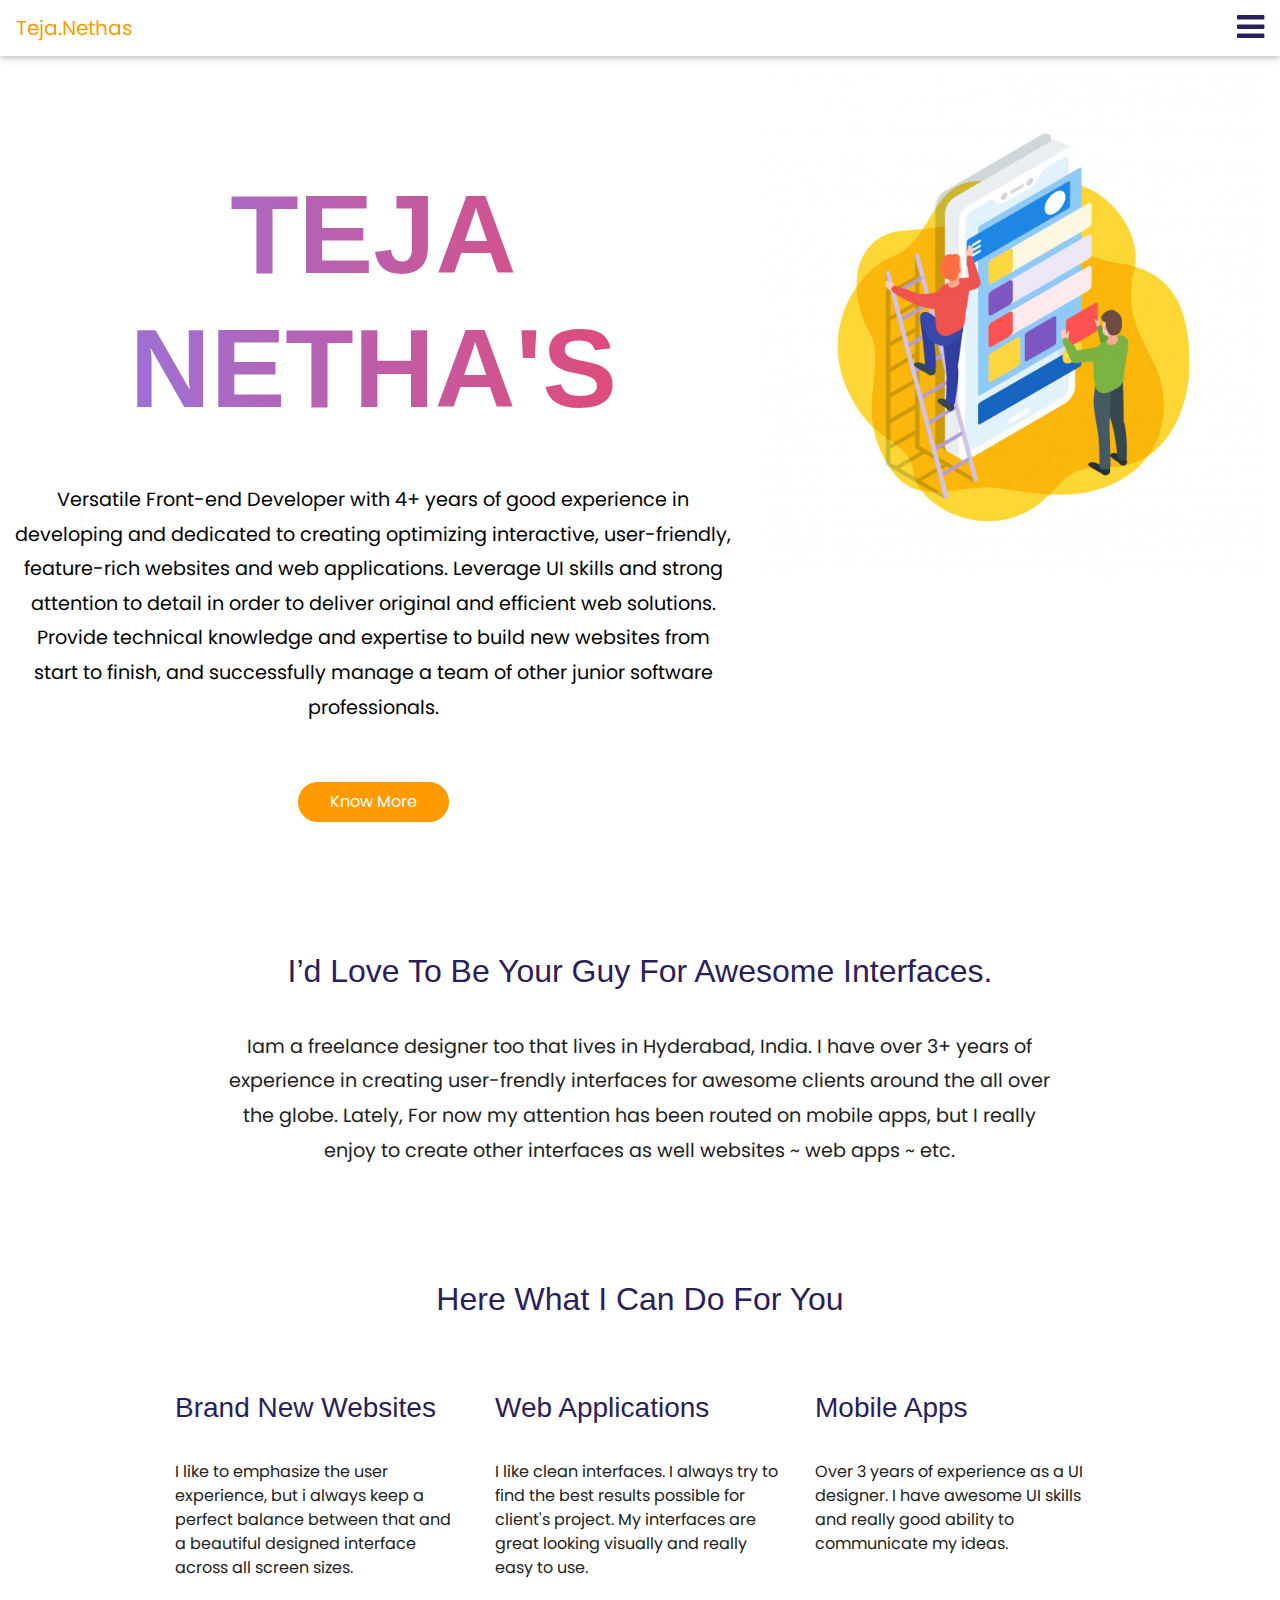
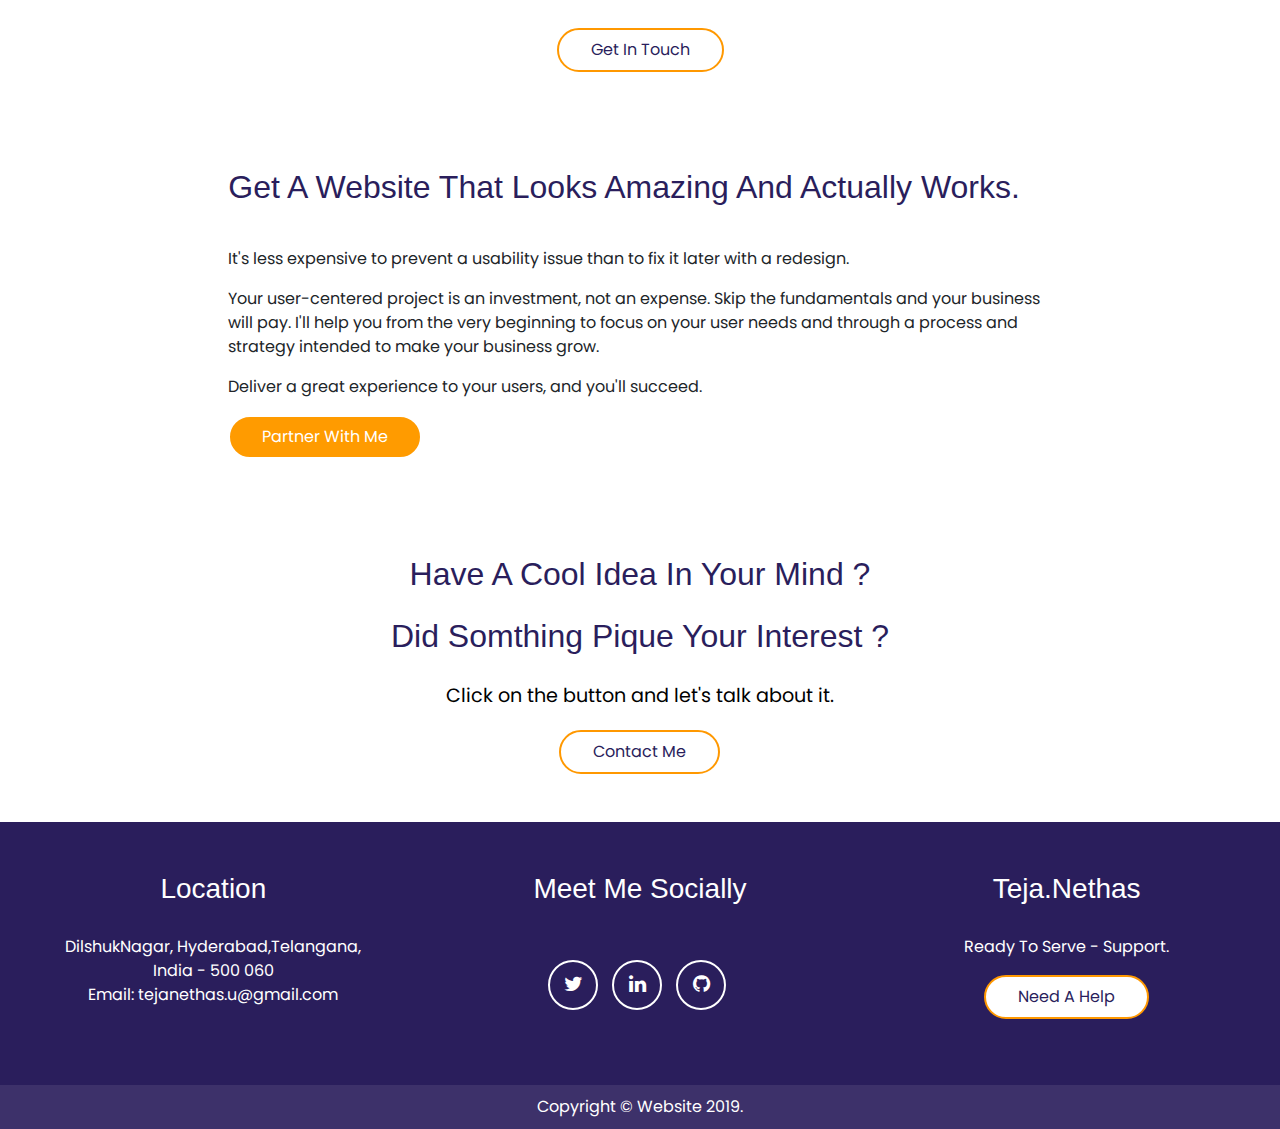
==== index.html @ 2577085a "index page professional summary" ====
<!DOCTYPE html>
<html lang="en">
   <head>
      <title>Teja.Nethas</title>
      <meta charset="utf-8">
      <meta name="viewport" content="width=device-width, initial-scale=1, user-scalable=no">
      <link rel="shortcut icon" href="images/tejaNethas-favicon.png" type="image/x-icon">
      <link rel="stylesheet" href="css/new_mainstyle.css">
      <link rel="stylesheet" href="css/responsive-css.css">
      <link rel="stylesheet" href="css/bootstrap.min.css">
      <link rel="stylesheet" href="css/fontawesome.min.css">
      <script src="js/jquery.min.js"></script>
      <script src="js/custom-script.js"></script>
      <script src="js/popper.min.js"></script>
      <script src="js/tether.min.js"></script>
      <script src="js/bootstrap.min.js"></script>
  
      <!-- Global site tag (gtag.js) - Google Analytics -->
      <script async src="https://www.googletagmanager.com/gtag/js?id=UA-133496301-1"></script>
      <script>
  	window.dataLayer = window.dataLayer || [];
 	function gtag(){dataLayer.push(arguments);}
	gtag('js', new Date());
	gtag('config', 'UA-133496301-1');
      </script> 
   </head>
   <body>
      <header>
         <nav class="navbar navbar-bg  nethas-nav-links fixed-top">
            <a class="navbar-brand xs-nav-brand" href="index.html"><span>Teja.Nethas</span></a>
            <div class="text-right">
               <a href="javascript:void(0)" class="side-nav-open"><i class="fa fa-bars banner-icon-color"></i></a>
            </div>

         <div id="mySidenav" class="teja-nethas-sidenav open-nav nethas-nav-links">
            <a href="javascript:void(0)" class="closebtn side-nav-close">&times;</a>
            <!-- <div class="about-me-avthar-side-nav">
               <img src="images/teja_avathar.jpg" class="rounded-circle" alt="Teja-Nethas" title="Teja-Nethas">
            </div> -->
            <ul class="navbar-nav">
               <li class="nav-item">
                  <a class="nav-link" href="index.html">Home</a>
               </li>
               <li class="nav-item">
                  <a class="nav-link" href="portfolio-me.html">Portfolio</a>
               </li>
               <li class="nav-item">
                  <a class="nav-link" href="about-me.html">About Me</a>
               </li>
               <li class="nav-item">
                  <a class="nav-link" href="resume.html" target="_blank">Resume</a>
               </li>
               <li class="nav-item">
                  <a class="nav-link" href="#">Blog</a>
               </li>
               <li class="nav-item">
                  <a class="nav-link" href="contact-me.html">Contact Me</a>
               </li>
            </ul>
         </div>
         </nav>
      </header>
         <section class="about-me-sec skew-bg">
         <div class="container-fluid">
            <div class="row">
               <div class="col-lg-7 col-md-12">
                  <div class="home-hding-sec text-center">
                     <h1>TEJA NETHA'S</h1>
                     <div class="about-me-dec home-author-dec">
                        <p>Versatile Front-end Developer with 4+ years of good experience in developing and dedicated to creating optimizing interactive, user-friendly, feature-rich websites and web applications. Leverage UI skills and strong attention to detail in order to deliver original and efficient web solutions. Provide technical knowledge and expertise to build new websites from start to finish, and successfully manage a team of other junior software professionals.</p>
                        <div class="btn-for-known"><a class="btn" href="about-me.html">Know More</a></div>
                     </div>
                  </div>
               </div>

               <div class="col-lg-5 col-md-12">
                  <div class="home-title-img text-center">
                        <div><img src="images/home-1.jpg" class="img-fluid" alt="home-1" title="home-1" /> </div>
                  </div>
               </div>

            </div>

         

         </div>
      </section>

      <section class="about-me-sec work-expr-sec">
         <div class="container-fluid">
            <div class="row justify-content-center">
               <div class="col-lg-8 col-md-12">
                  <div class="text-center">
                     <h2>I’d love to be your guy for awesome interfaces.</h2>
                     <div class="about-me-dec">
                        <p>Iam a freelance designer too that lives in Hyderabad, India. I have over 3+ years of experience in creating user-frendly interfaces for awesome clients around the all over the globe. Lately, For now my attention has been routed on mobile apps, but I really enjoy to create other interfaces as well websites ~ web apps ~ etc.</p>
                     </div>
                  </div>
               </div>
            </div>
         </div>
      </section>
      <section class="about-me-sec what-to-work-sec">
         <div class="container-fluid">
            <div class="row">
               <div class="col">
                  <div class="what-can-i-do text-center">
                     <h2>Here What I can do for you</h2>
                  </div>
               </div>
            </div>
            <div class="row justify-content-center">
               <div class="col-lg-3 col-md-4">
                  <div class="about-me-hding what-to-work-hding text-left">
                     <h3>Brand New Websites</h3>
                     <div class="what-to-work-dec">
                        <p>I like to emphasize the user experience, but i always keep a perfect balance between that and a beautiful designed interface across all screen sizes.</p>
                     </div>
                  </div>
               </div>
               <div class="col-lg-3 col-md-4">
                  <div class="about-me-hding what-to-work-hding text-left">
                     <h3>Web Applications</h3>
                     <div class="what-to-work-dec">
                        <p>I like clean interfaces. I always try to find the best results possible for client's project. My interfaces are great looking visually and really easy to use.</p>
                     </div>
                  </div>
               </div>
               <div class="col-lg-3 col-md-4">
                     <div class="about-me-hding what-to-work-hding text-left">
                        <h3>Mobile Apps</h3>
                        <div class="what-to-work-dec">
                           <p>Over 3 years of experience as a UI designer. I have awesome UI skills and really good ability to communicate my ideas.</p>
                        </div>
                     </div>
                  </div>
            </div>
            <div class="row">
               <div class="col">
                  <div class="btn-for-get-in-touch text-center"><a class="btn ripple-effect" href="portfolio-me.html">Get In Touch</a></div>
               </div>
            </div>
         </div>
      </section>
      <section class="about-me-sec teja-nethas-web-req">
         <div class="container-fluid">
            <div class="row justify-content-center">
               <div class="col-lg-8 col-md-12">
                     <div class="what-can-i-do">
                        <h2>Get a website that looks amazing and actually works.</h2>
                        <p>It's less expensive to prevent a usability issue than to fix it later with a redesign.</p>
                        <p>Your user-centered project is an investment, not an expense. Skip the fundamentals and your business will pay. I'll help you from the very beginning to focus on your user needs and through a process and strategy intended to make your business grow.</p>
                        <p>Deliver a great experience to your users, and you'll succeed.</p>
                        <div class="btn-for-known"><a class="btn ripple-effect" href="contact-me.html">Partner With Me</a></div>
                     </div>
               </div>
            </div>
         </div>
      </section>
      <section class="about-me-sec have-an-idea-sec">
         <div class="container-fluid">
            <div class="row justify-content-center">
               <div class="col-lg-8 col-md-12">
                  <div class="have-an-idea">
                     <div class="about-me-dec text-center">
                        <h2>Have a cool idea in your mind ?</h2>
                        <h2>Did Somthing pique your Interest ?</h2>
                        <p>Click on the button and let's talk about it.</p>
                        <div class="btn-for-get-in-touch text-center"><a class="btn ripple-effect" href="contact-me.html">Contact Me</a></div>
                     </div>
                  </div>
               </div>
            </div>
         </div>
      </section>
      <section class="about-me-sec d-none">
         <div class="container-fluid">
            <div class="row justify-content-center">
               <div class="col-lg-12 col-md-12">
                  <div class="about-me-hding what-to-work-hding text-center">
                     <h3>My interaction with this brands</h3>
                     <div class="what-to-work-dec">
                        <div class="interaction-brands">
                           <ul class="interaction-brands-ul">
                             <li></li>
                             <li></li>
                             <li></li>
                           </ul>
                        </div>
                     </div>
                  </div>
               </div>
            </div>
            <div class="row">
               <div class="col">
                  <div class="btn-for-get-in-touch text-center"><a class="btn ripple-effect" href="#">Get In Touch</a></div>
               </div>
            </div>
         </div>
      </section>
      <section>
         <footer class="text-center">
            <div class="footer_above">
               <div class="container-fluid">
                  <div class="row">
                     <div class="footer-col col-md-4">
                        <h3>Location</h3>
                        <p>DilshukNagar, Hyderabad,Telangana,</p>
                        <p> India - 500 060</p>
                        <p>Email: tejanethas.u@gmail.com</p>
                     </div>
                     <div class="footer-col col-md-4">
                        <h3>Meet Me Socially</h3>
                        <ul class="list-inline">
                           <li>
                              <a href="https://twitter.com/TejaNethas" target="_blank" class="btn-social btn-outline"><i class="fa fa-fw fa-twitter"></i></a>
                           </li>
                           <li>
                              <a href="http://www.linkedin.com/in/tejanethas" target="_blank" class="btn-social btn-outline"><i class="fa fa-fw fa-linkedin"></i></a>
                           </li>
                           <li>
                              <a href="https://github.com/TejaNethas" target="_blank" class="btn-social btn-outline"><i class="fa fa-fw fa-github"></i></a>
                           </li>
                        </ul>
                     </div>
                     <div class="footer-col col-md-4 target-a">
                        <h3>Teja.Nethas</h3>
                        <p>Ready To Serve - Support.</p>
                        <div class="btn-for-get-in-touch text-center"><a class="btn"  href="mailto:tejanethas.u@gmail.com">Need A Help</a></div>
                     </div>
                  </div>
               </div>
            </div>
            <div class="footer_below">
               <div class="container">
                  <div class="row">
                     <div class="col-lg-12">
                        <p> Copyright © Website 2019.</p>
                     </div>
                  </div>
               </div>
            </div>
         </footer>
      </section>
   </body>
</html>
---- css/new_mainstyle.css ----
* {
  padding: 0;
  margin: 0;
}

body {
  padding: 0;
  margin: 0;
}

@font-face {
  font-family: "Voces-Regular";
  src: url(../fonts/Voces-Regular.ttf) format("truetype");
}

@font-face {
  font-family: Poppins-Regular;
  src: url("../fonts/Poppins-Regular.otf") format("opentype");
}

p,
ul,
a,
span,
b,
strong,
hgroup,
h1,
h2,
h3,
h4,
h5,
h6 {
  font-family: "Poppins-Regular";
  padding: 0;
  margin: 0;
}

body::-webkit-scrollbar-track {
  border-radius: 10px;
  margin: 0px 0;
  background-color: transparent;
}

body::-webkit-scrollbar {
  width: 0px;
  background-color: transparent;
}

body::-webkit-scrollbar-thumb {
  border-radius: 10px;
  background-color: transparent;
}

button:focus {
  outline: 0px dotted !important;
  outline: 0px auto -webkit-focus-ring-color !important;
}

.btn.focus,
.btn:focus {
  outline: 0;
  box-shadow: 0 0 0 0rem transparent !important;
}

.navbar-bg {
  background: #fffffffc;
  box-shadow: 0 2px 5px 0 rgba(0,0,0,0.16), 0 2px 10px 0 rgba(0,0,0,0.12);
}
.nethas-nav-links .navbar-nav .nav-item{
      padding: 1em 0;
}
.nethas-nav-links .navbar-nav .nav-link {
  color: #2a1e5c !important;
  font-size: 15px;
  text-align: center;
  font-weight: bold;
  padding: 0.5em 1.5em !important;
  margin: 0 1em;
  border: 2px solid transparent;
  transition: all .5s ease-in-out;
}
.navbar-brand span{
    color: #ff9b00;
}
.nav-toggler-icon i {
  color: #2a1e5c !important;
}
.nethas-nav-links .nav-link:focus,
.nethas-nav-links .nav-link:hover {
  color: #ff9b00 !important;
}
.nethas-nav-links .nav-link.active {
  color: #ff9b00 !important;
  border: 2px solid #ff9b00;
  border-radius: 100px;
  background: #ffffff;
}
.nav-bar-links{
  background: #5cdb95;
  padding: 2em 2em;
}
.teja-nethas-sidenav {
  height: 100%;
  width: 0;
  position: fixed;
  z-index: 1;
  top: 0;
  right: 0;
  background-color: #fff;
  overflow-x: hidden;
  transition: 0.5s;
}

.teja-nethas-sidenav a {
  padding: 8px 8px 8px 32px;
  text-decoration: none;
  font-size: 25px;
  color: #2a1e5c;
  display: block;
  transition: 0.3s;
}

.teja-nethas-sidenav a:hover {
  color: #ff9b00;
  text-decoration: none;
}

.teja-nethas-sidenav .closebtn {
  position: absolute;
  top: 0;
  right: 25px;
  font-size: 36px;
  margin-left: 50px;
}

.width-250px{
  width: 280px;
  padding: 60px 1em 1em 1em;
}
.side-nav-open{
color: #2a1e5c !important;
}
.side-nav-open i{
  font-size: 2em;
}
.about-me-avthar-side-nav{
 width: 230px;
 background: #fff;
 margin: 0 auto;  
}
.about-me-avthar-side-nav img{
 margin: 0 auto;
 width: 100%; 
}
.divider-bg{
      background-color: #e3e3f4 !important;
}

.home-title-img img{
  transform: translate(0%,-5%);
}

.home-hding-sec {
  padding: 4em 0 2em 0;
}

/*Teja Nethas about section start*/

.about-me-sec {
  padding: 3em 0 3em 0;
}


.about-me-hding {
  padding: 2em 0;
}

.home-hding-sec h1 {
  color: #2A1E5C;
  font-size: 7em;
  font-weight: bold;
  padding-bottom: 0em;
  background-image: linear-gradient(90deg,#8f79ea,#ee4266);
  -webkit-background-clip: text;
  background-clip: text;
  -webkit-text-fill-color: transparent;
}

.about-me-avthar {
  width: 300px;
  background: #fff;
  margin: 0 auto;
  border-radius: 100%;
  height: 300px;
}

.about-me-avthar img {
  margin: 0 auto;
  width: 100%;
}

.about-me-dec p {
  color: #000000;
  font-size: 1.2em;
  line-height: 1.8;
}

.home-author-dec p{
  padding: 2em 0;
}

.about-me-dec p span a {
  color: #ff9b00;
  text-decoration: underline;
  font-weight: bold;
  font-size: 1.2em;
}

.btn-for-known .btn {
  border: 2px solid #ffffff;
  color: #ffffff;
  border-radius: 100px;
  background: #ff9b00;
  padding: 0.5em 2em;
  transition: all .3s ease-in-out;
}

.btn-for-known .btn:hover {
  border: 2px solid #fff;
  color: #fff;
  background: #2a1e5c;
}

.btn-for-get-in-touch .btn {
  border: 2px solid #FF9800;
  color: #2a1e5c;
  border-radius: 100px;
  background: #ffffff;
  padding: 0.5em 2em;
  transition: all .3s ease-in-out;
}

.btn-for-get-in-touch .btn:hover {
  border: 2px solid #2a1e5c;
  color: #ffffff;
  background: #ff9b00;
}

.about-me-sec h2 {
  color: #fff;
  text-transform: capitalize;
}

.work-expr-sec {
  background: #fff !important;
}

.work-expr-sec.about-me-sec h2 {
  color: #2a1e5c;
  text-transform: capitalize;
  padding-bottom: 1em;
}

.work-expr-sec .about-me-dec p {
  color: #212121;
}

.what-to-work-sec {
  /*background: linear-gradient(-90deg, #8ee4af, #5cdb95) !important;*/
  background: linear-gradient(-90deg, #ffffff, #ffffff) !important;
}

.what-to-work-hding h3 {
  color: #2a1e5c;
  padding: 0 0 1em 0;
}

.what-to-work-dec p {
  color: #212121;
}

.what-can-i-do h1, .what-can-i-do h2 {
  color: #2a1e5c;
  padding: 0 0 1em 0;
}

.have-an-idea-sec {
  height: 100%;
  width: 100%;
  display: block;
  background-image: linear-gradient(to bottom right, #ffffff, #ffffff);
  background-color: #fff;
}

.have-an-idea h2 {
  color: #2a1e5c;
  padding-bottom: 0.5em;
}

.teja-nethas-footer {
  background: #2a1e5c;
}

.teja-nethas-footer-pd {
  padding: 2em 0;
}

footer .footer_above {
  padding-top: 50px;
  background-color: #2a1e5c;
}

footer .footer-col {
  margin-bottom: 50px;
}

footer h3 {
  margin-bottom: 30px;
  color: #ffffff;
}

footer p {
  color: #ffffff;
  margin: 0;
}

.list-inline {
  padding-left: 0;
  margin-left: -5px;
  list-style: none;
}

.list-inline>li {
  display: inline-block;
  padding-right: 5px;
  padding-left: 5px;
}

.btn-outline {
  margin-top: 25px;
  border: solid 2px #fff;
  font-size: 20px;
  color: #fff;
  background: 0 0;
  transition: all .3s ease-in-out;
}

.btn-social {
  display: inline-block;
  width: 50px;
  height: 50px;
  border: 2px solid #fff;
  border-radius: 100%;
  text-align: center;
  font-size: 20px;
  line-height: 45px;
}

.btn-outline:hover {
  background: white;
  color: #2a1e5c;
}

footer .footer_below {
  padding: 10px 0;
  background-color: #2a1d5be8;
}

footer .target-a .btn-for-get-in-touch {
  padding: 1em 0;
}

.ripple-effect {
  position: relative;
  overflow: hidden;
  -webkit-transform: translate3d(0, 0, 0);
}

.ink {
  display: block;
  position: absolute;
  pointer-events: none;
  border-radius: 50%;
  -webkit-transform: scale(0);
  -moz-transform: scale(0);
  -ms-transform: scale(0);
  -o-transform: scale(0);
  transform: scale(0);
  background: #fff;
  opacity: 0.5;
}

.ink.animate {
  -webkit-animation: ripple .5s linear;
  -moz-animation: ripple .5s linear;
  -ms-animation: ripple .5s linear;
  -o-animation: ripple .5s linear;
  animation: ripple .5s linear;
}

@keyframes ripple {
  100% {
    opacity: 0;
    transform: scale(2.5);
  }
}

@-webkit-keyframes ripple {
  100% {
    opacity: 0;
    -webkit-transform: scale(2.5);
    transform: scale(2.5);
  }
}

@-moz-keyframes ripple {
  100% {
    opacity: 0;
    -moz-transform: scale(2.5);
    transform: scale(2.5);
  }
}

@-ms-keyframes ripple {
  100% {
    opacity: 0;
    -ms-transform: scale(2.5);
    transform: scale(2.5);
  }
}

@-o-keyframes ripple {
  100% {
    opacity: 0;
    -o-transform: scale(2.5);
    transform: scale(2.5);
  }
}

.interaction-brands .interaction-brands-ul {
  list-style-type: none;
}

.interaction-brands .interaction-brands-ul li {
  display: inline;
}

.interaction-brands .interaction-brands-ul li img {}

.teja-nethas-contact-banner img {
  width: 100%;
}

.event-contact-details ul {
  list-style-type: none;
}

.event-info-block {
  padding: 0.5em 0.5em;
  border: 1px solid #ffffff;
  box-shadow: 0px 0px 4px #333;
  margin: 1em 0;
}

.event-contact-details ul h3 {
  margin: 0;
  padding: 0.2em;
  font-size: 20px;
}

.event-contact-details ul p {
  margin: 0;
  padding: 0.5em;
  font-size: 14px;
}

.seminor-login-form {
  padding: 2em 4em;
}

.seminor-login-form .form-group {
  position: relative;
  margin-bottom: 1.5em !important;
}

.styled-input label {
  color: #5cdb95;
  position: absolute;
  top: 10px;
  left: 0;
  -webkit-transition: all 0.25s ease;
  transition: all 0.25s ease;
  pointer-events: none;
}

.styled-input input:focus~label,
.styled-input input:valid~label {
  font-size: 0.75em;
  color: #2a1e5c;
  top: -10px;
  -webkit-transition: all 0.225s ease;
  transition: all 0.225s ease;
}

.ges-location-from .form-group label {
  color: #63666A;
  margin: 0;
}

.seminor-login-form .form-control:focus,
.seminor-login-form .form-control:active {
  outline: none !important;
  outline-width: 0;
  box-shadow: 0 0 0 0.2rem transparent;
  color: #5cdb95;
  background-color: transparent;
  border-color: #2a1e5c;
}

.seminor-login-form .form-control {
  border: 0px solid #2a1e5c;
  border-bottom: 1px solid #2a1e5c;
  border-radius: 0 !important;
  color: #2a1e5c;
  background-color: transparent;
}

.btn-check-log .btn-check-login {
  font-size: 16px;
  padding: 10px 0;
  border-radius: 100px;
}

.btn-check-login {
  color: #2a1e5c;
  font-weight: bold;
  background-color: transparent;
  border: 2px solid #2a1e5c;
  transition: all ease-in-out .3s;
}

.btn-check-login {
  display: inline-block;
  padding: 12px 0;
  margin-bottom: 0;
  line-height: 1.42857143;
  text-align: center;
  white-space: nowrap;
  vertical-align: middle;
  -ms-touch-action: manipulation;
  touch-action: manipulation;
  cursor: pointer;
  -webkit-user-select: none;
  -moz-user-select: none;
  -ms-user-select: none;
  user-select: none;
  background-image: none;
  border-radius: 0;
  width: 30%;
}

.btn-check-log .btn-check-login:hover {
  color: #fff;
  background-color: #2a1e5c;
  border: 2px solid #2a1e5c;
}

.teja-nethas-contact-page-sec .about-me-hding {
  padding: 1em 0 0 0;
}

.teja-nethas-contact-page-sec .about-me-dec p {
  color: #2a1e5c;
}
.teja-nethas-contact-page-sec .clear-pd {
  padding: 1em 0 1em 0;
}
.seminor-login-form textarea::-webkit-input-placeholder { /* Chrome/Opera/Safari */
  color: #2a1e5c;
  font-size: 1rem;
}
.seminor-login-form textarea::-moz-placeholder { /* Firefox 19+ */
  color: #2a1e5c;
  font-size: 1rem;
}
.seminor-login-form textarea:-ms-input-placeholder { /* IE 10+ */
  color: #2a1e5c;
  font-size: 1rem;
}
.seminor-login-form textarea:-moz-placeholder { /* Firefox 18- */
   color: #2a1e5c;
   font-size: 1rem;
}
.teja-nethas-contact-page-sec{
  background: #fff;
}

.example{
  background: linear-gradient(to right,#ff8a00,#da1b60);
  -webkit-background-clip: text;
  -webkit-text-fill-color: transparent;
  text-shadow: none;
}
.about-project{
  padding: 2em 0 2em 2em;
}
.about-project p strong{
  color: #2a1e5c;
}
.about-project ul {
    padding: 0 0 0 1em;
}
.about-project p, .about-project ul li{
  color: #5E6670;
}
/*.skew-bg{
  padding: 100px 0;
    transform: skew(0deg, -10deg) translateY(-130px);
} 

.skew-bg .about-me-hding{
      transform: skew(0deg, 10deg);
} */
---- css/responsive-css.css ----
/*mobile based css start from here*/

@media only screen and (max-width: 600px) {
    .xs-nav-brand {
        float: left;
        overflow: hidden;
        width: 70%;
    }
    .xs-nav-brand img {
        width: 70%;
    }
    .nethas-nav-links .navbar-nav .nav-link {
        color: #2a1e5c !important;
        font-size: 15px;
        font-weight: bold;
        margin: 0;
        padding: 0.5em 1.5em !important;
        transition: all .5s ease-in-out;
    }
    .about-me-sec {
        background-color: #f1f1f9 !important;
        padding: 2em 0 2em 0;
    }
    .about-me-sec .about-me-hding h1, .home-hding-sec h1 {
        font-size: 2em;
    }
    .about-me-dec p {
        font-size: 1em;
    }
    .about-me-sec .have-an-idea {
        padding: 0 !important;
    }
    .work-expr-sec {
        background: #ffffff !important;
    }
    .work-expr-sec.about-me-sec h2,
    .what-can-i-do h2, .what-can-i-do h1{
        font-size: 1.5em;
        padding-bottom: 0.5em;
    }
    .what-can-i-do h2, .what-can-i-do h1 {
        color: #2a1e5c;
    }
    .what-to-work-hding h3 {
        font-size: 1.3em;
    }
    .what-to-work-sec .about-me-hding {
        padding: 0em 0 1em 0;
    }
    .have-an-idea h2 {
        font-size: 1.5em;
    }
    .btn-social {
        display: inline-block;
        width: 40px;
        height: 40px;
        border: 2px solid #fff;
        border-radius: 100%;
        text-align: center;
        font-size: 15px;
        line-height: 35px;
    }
    .btn-outline {
        margin-top: 0;
    }
    .seminor-login-form {
        padding: 0.5em 0em;
    }
    .about-me-hding {
        padding: 0em 0 1em 0;
    }
    /*.skew-bg {
    transform: skew(0deg, -10deg) translateY(-28px);
    }*/
    .about-project {
     padding: 1em 0 1em 0em;
     font-size: 13px;
    }
    .divider-line{
        padding: 1em 0;
    }
    .divider-line-pd-last{
        padding: 1em 0;
    }
    .about-project p strong {
     color: #2a1e5c;
     font-size: 16px;
    }
}


@media only screen and (max-width: 1024px) {
    .nethas-nav-links .navbar-nav .nav-link {
        font-size: 13px;
        transition: all .5s ease-in-out;
    }
    .have-an-idea {
        padding: 0;
    }
    .about-me-hding {
        padding: 0;
    }
    .about-me-sec {
        padding: 2em 0 2em 0;
    }
    .btn-social {
        display: inline-block;
        width: 40px;
        height: 40px;
        border: 2px solid #fff;
        border-radius: 100%;
        text-align: center;
        font-size: 15px;
        line-height: 35px;
    }
    .btn-outline {
        margin-top: 0;
    }   
    .about-me-hding h1 {
        font-size: 5rem;
        font-weight: bold;
    }
    .about-me-dec p {
        font-size: 1em;
    }
    footer h3 {
        font-size: 1.5rem;
    }
    footer p {
        font-size: 12px;
    }
}
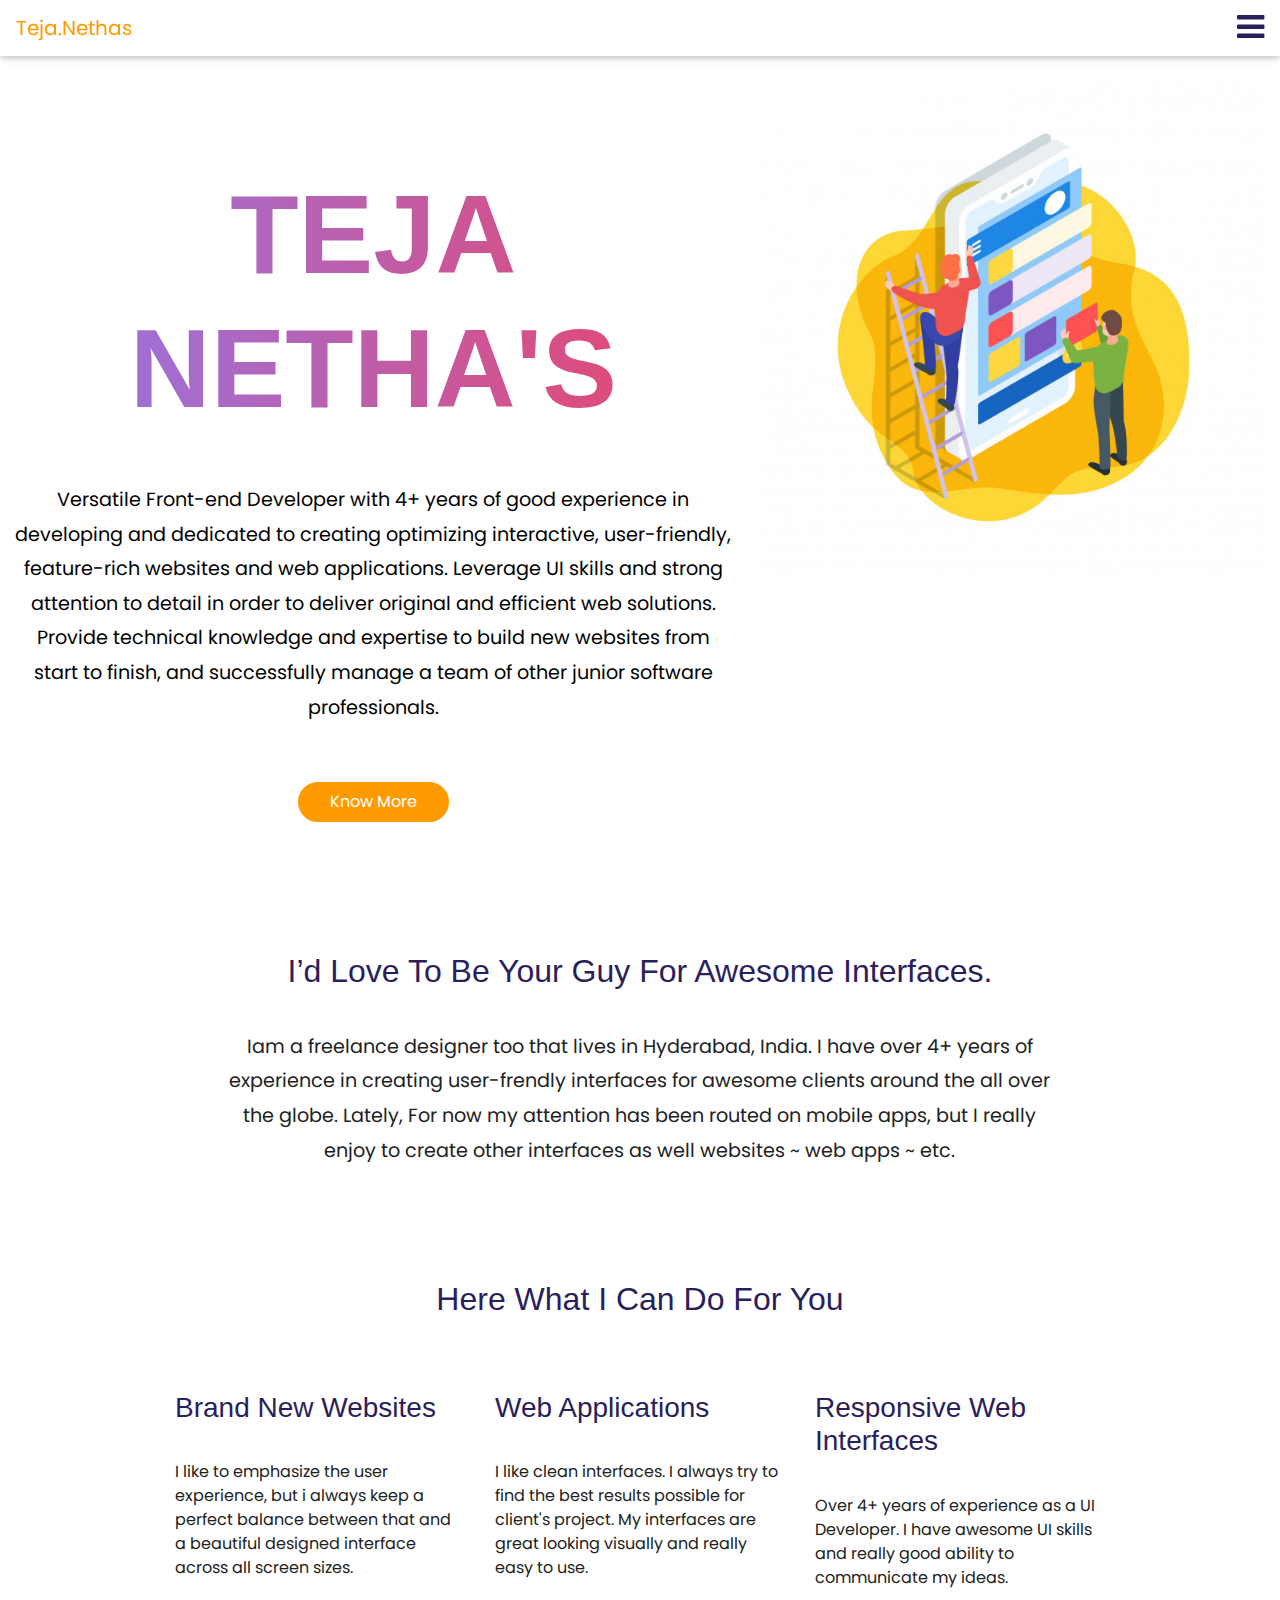
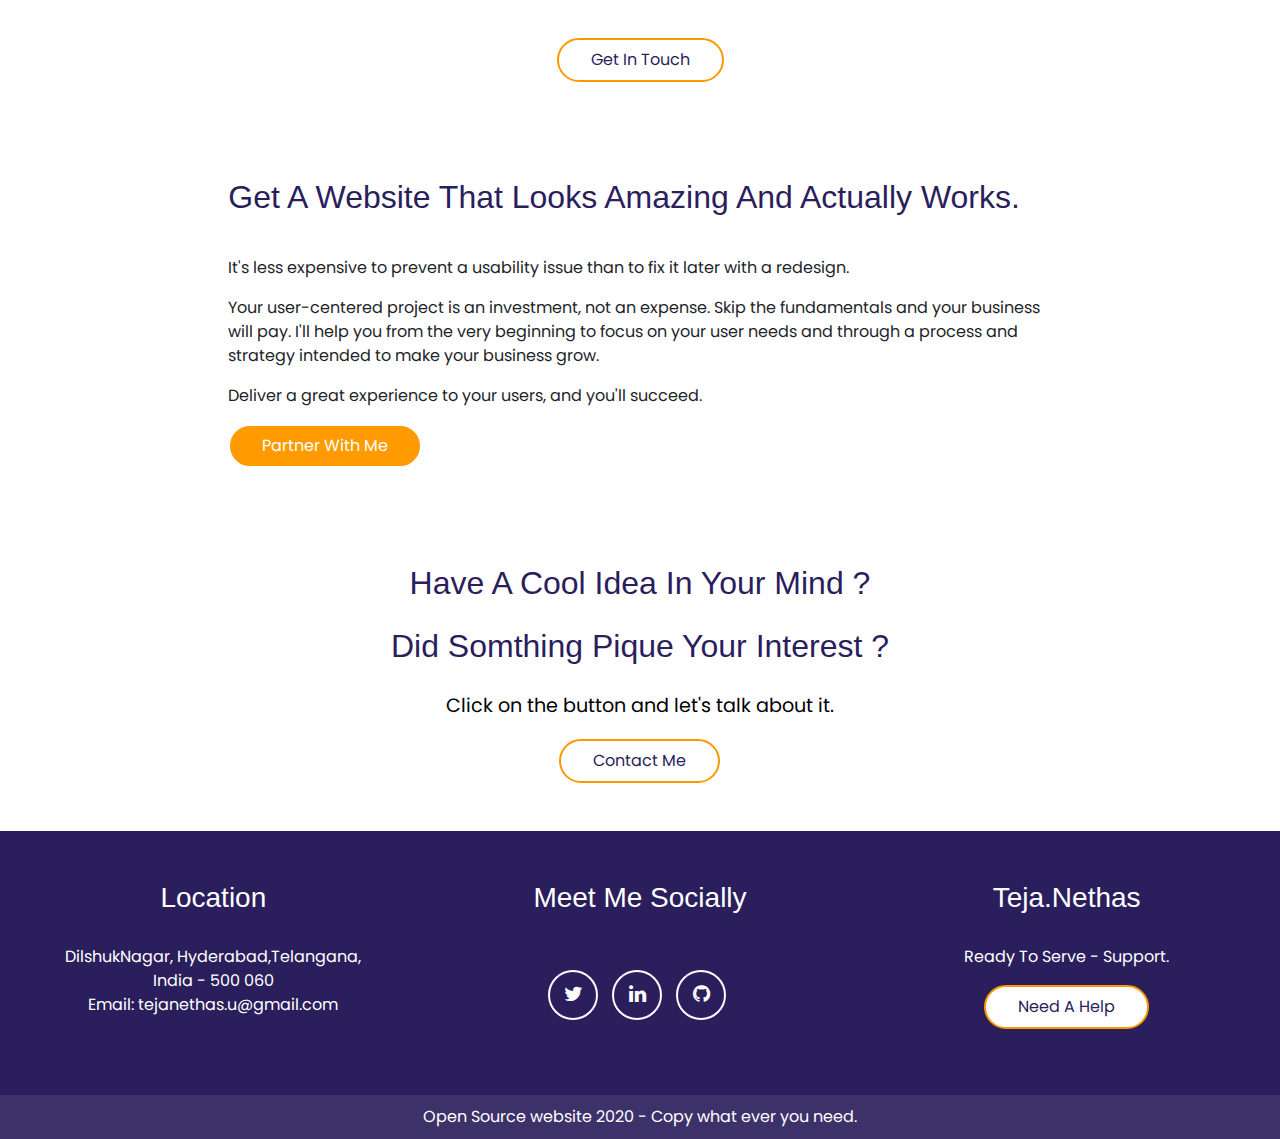
==== commit 91e65bbd: "footer updated" ====
--- a/index.html
+++ b/index.html
@@ -93,7 +93,7 @@
                   <div class="text-center">
                      <h2>I’d love to be your guy for awesome interfaces.</h2>
                      <div class="about-me-dec">
-                        <p>Iam a freelance designer too that lives in Hyderabad, India. I have over 3+ years of experience in creating user-frendly interfaces for awesome clients around the all over the globe. Lately, For now my attention has been routed on mobile apps, but I really enjoy to create other interfaces as well websites ~ web apps ~ etc.</p>
+                        <p>Iam a freelance designer too that lives in Hyderabad, India. I have over 4+ years of experience in creating user-frendly interfaces for awesome clients around the all over the globe. Lately, For now my attention has been routed on mobile apps, but I really enjoy to create other interfaces as well websites ~ web apps ~ etc.</p>
                      </div>
                   </div>
                </div>
@@ -128,9 +128,9 @@
                </div>
                <div class="col-lg-3 col-md-4">
                      <div class="about-me-hding what-to-work-hding text-left">
-                        <h3>Mobile Apps</h3>
+                        <h3>Responsive Web Interfaces</h3>
                         <div class="what-to-work-dec">
-                           <p>Over 3 years of experience as a UI designer. I have awesome UI skills and really good ability to communicate my ideas.</p>
+                           <p>Over 4+ years of experience as a UI Developer. I have awesome UI skills and really good ability to communicate my ideas.</p>
                         </div>
                      </div>
                   </div>
@@ -235,7 +235,7 @@
                <div class="container">
                   <div class="row">
                      <div class="col-lg-12">
-                        <p> Copyright © Website 2019.</p>
+                        <p> Open Source website 2020 - Copy what ever you need.</p>
                      </div>
                   </div>
                </div>
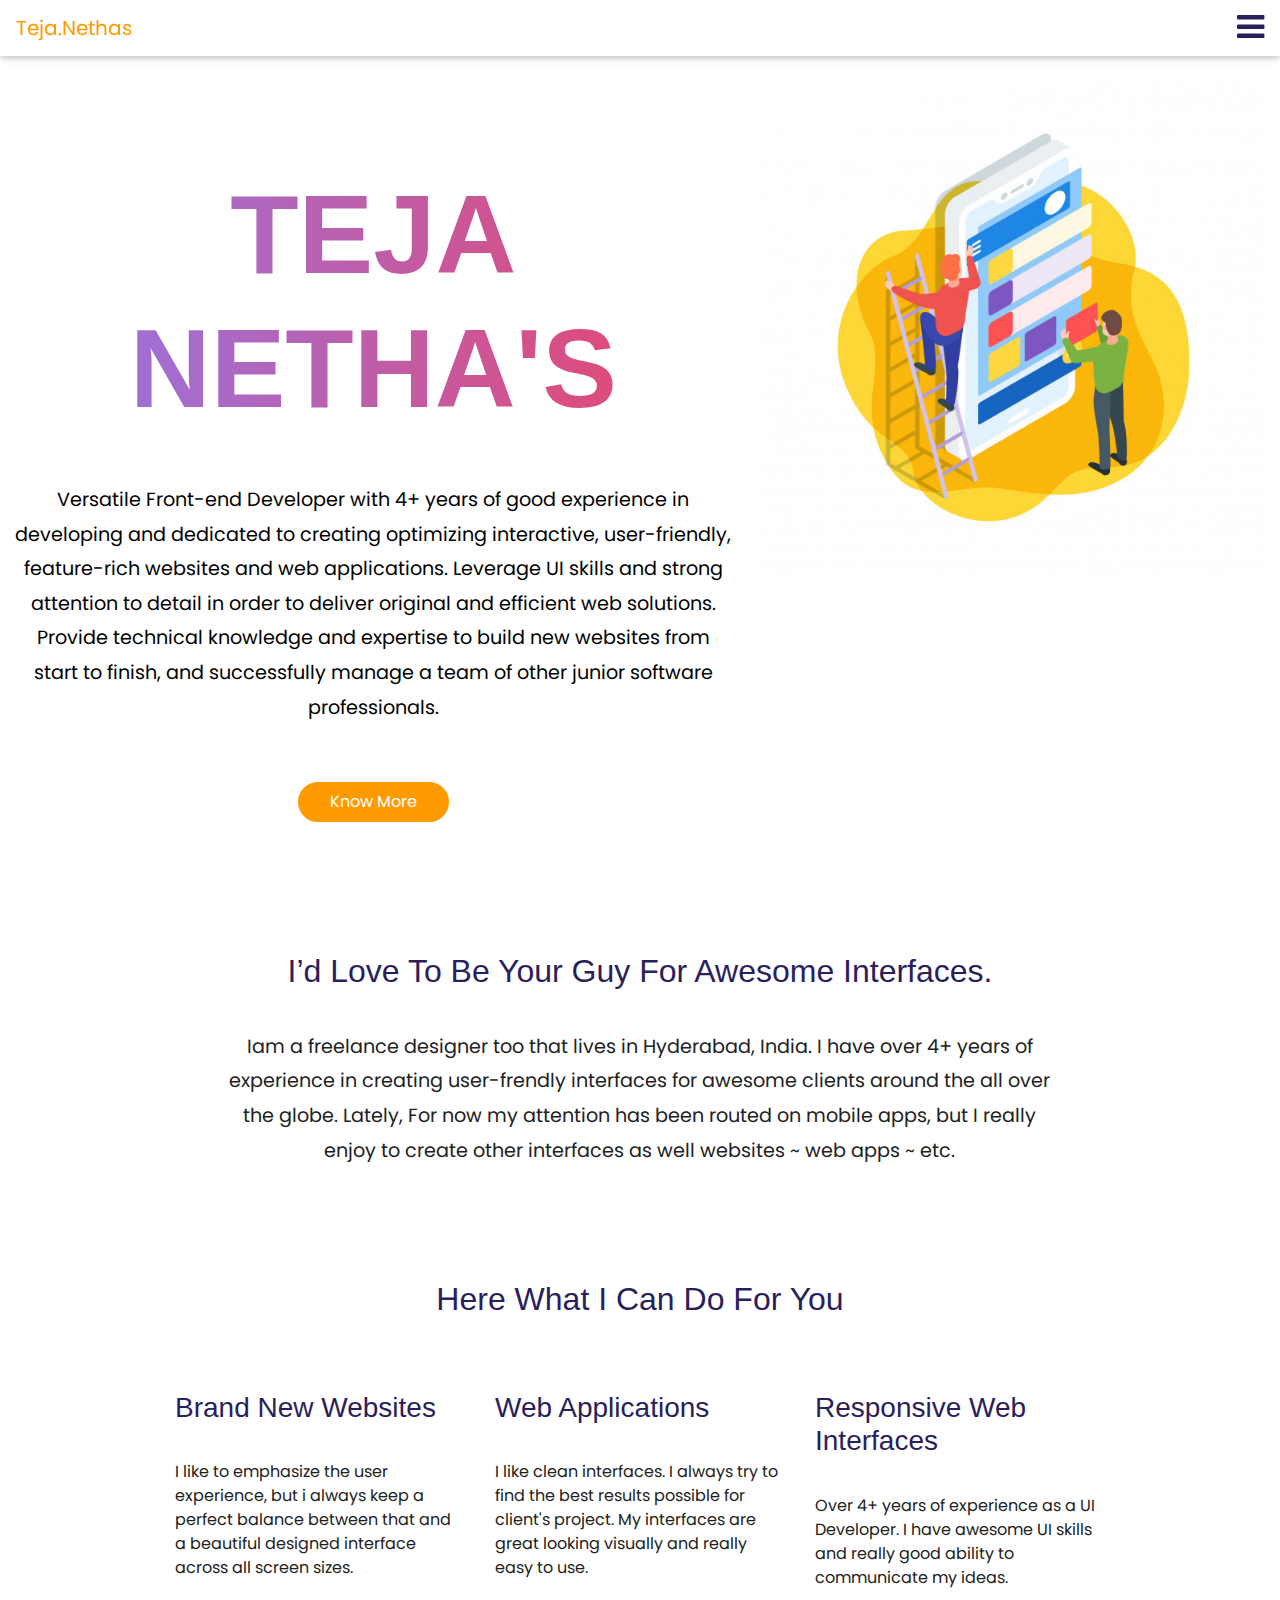
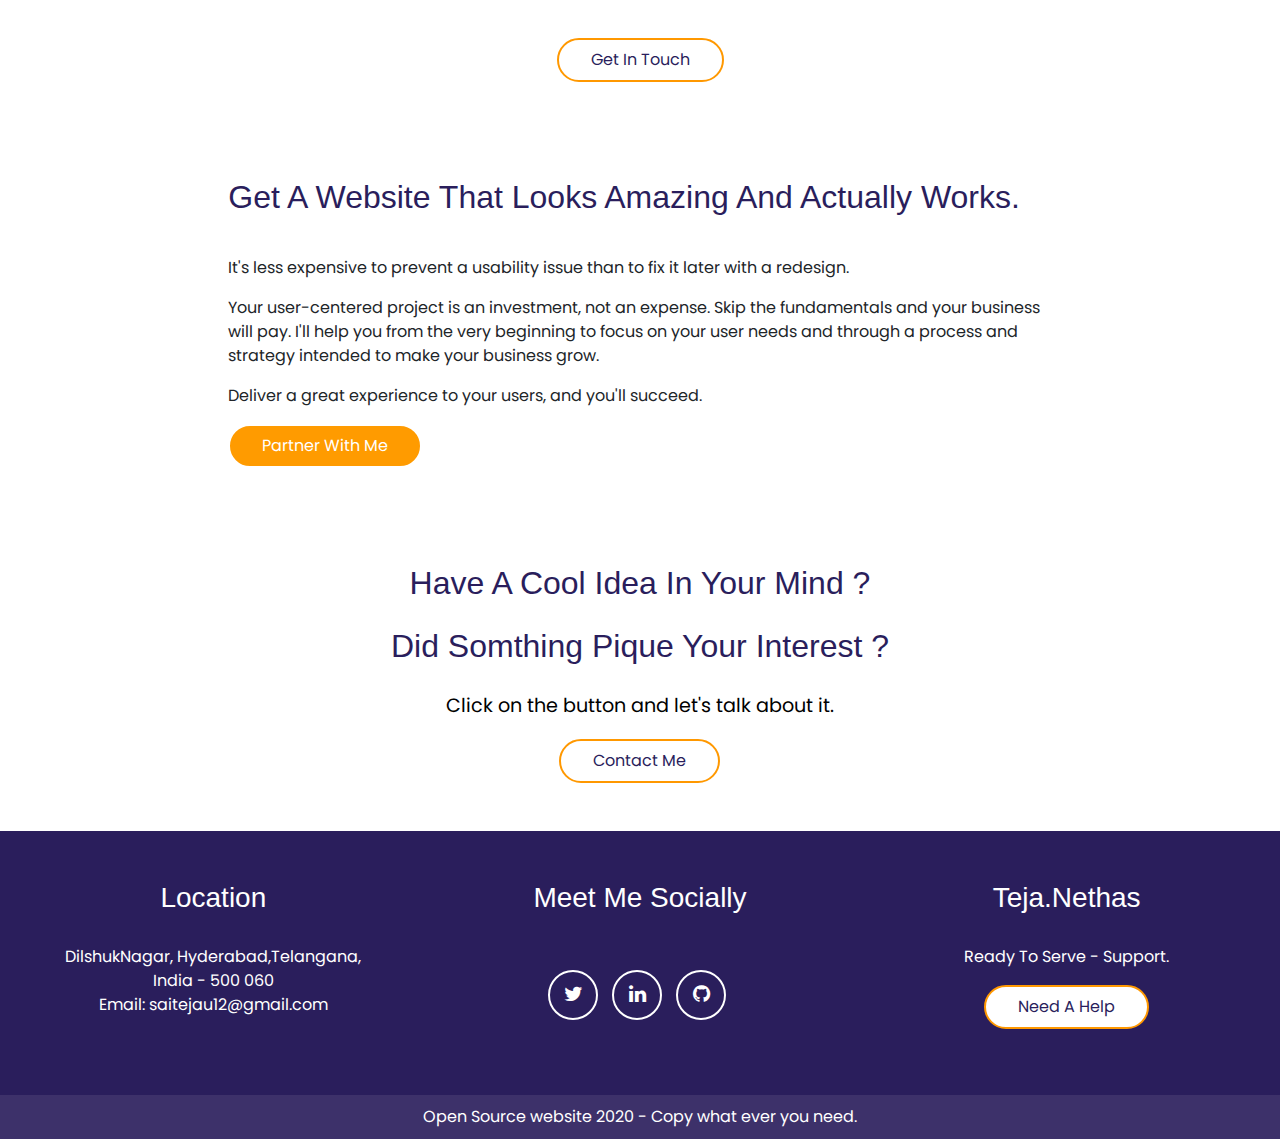
==== commit 3fe55ebd: "email updated" ====
--- a/index.html
+++ b/index.html
@@ -207,7 +207,7 @@
                         <h3>Location</h3>
                         <p>DilshukNagar, Hyderabad,Telangana,</p>
                         <p> India - 500 060</p>
-                        <p>Email: tejanethas.u@gmail.com</p>
+                       	<p>Email: saitejau12@gmail.com</p>
                      </div>
                      <div class="footer-col col-md-4">
                         <h3>Meet Me Socially</h3>
@@ -226,7 +226,7 @@
                      <div class="footer-col col-md-4 target-a">
                         <h3>Teja.Nethas</h3>
                         <p>Ready To Serve - Support.</p>
-                        <div class="btn-for-get-in-touch text-center"><a class="btn"  href="mailto:tejanethas.u@gmail.com">Need A Help</a></div>
+                        <div class="btn-for-get-in-touch text-center"><a class="btn"  href="mailto:saitejau12@gmail.com">Need A Help</a></div>
                      </div>
                   </div>
                </div>
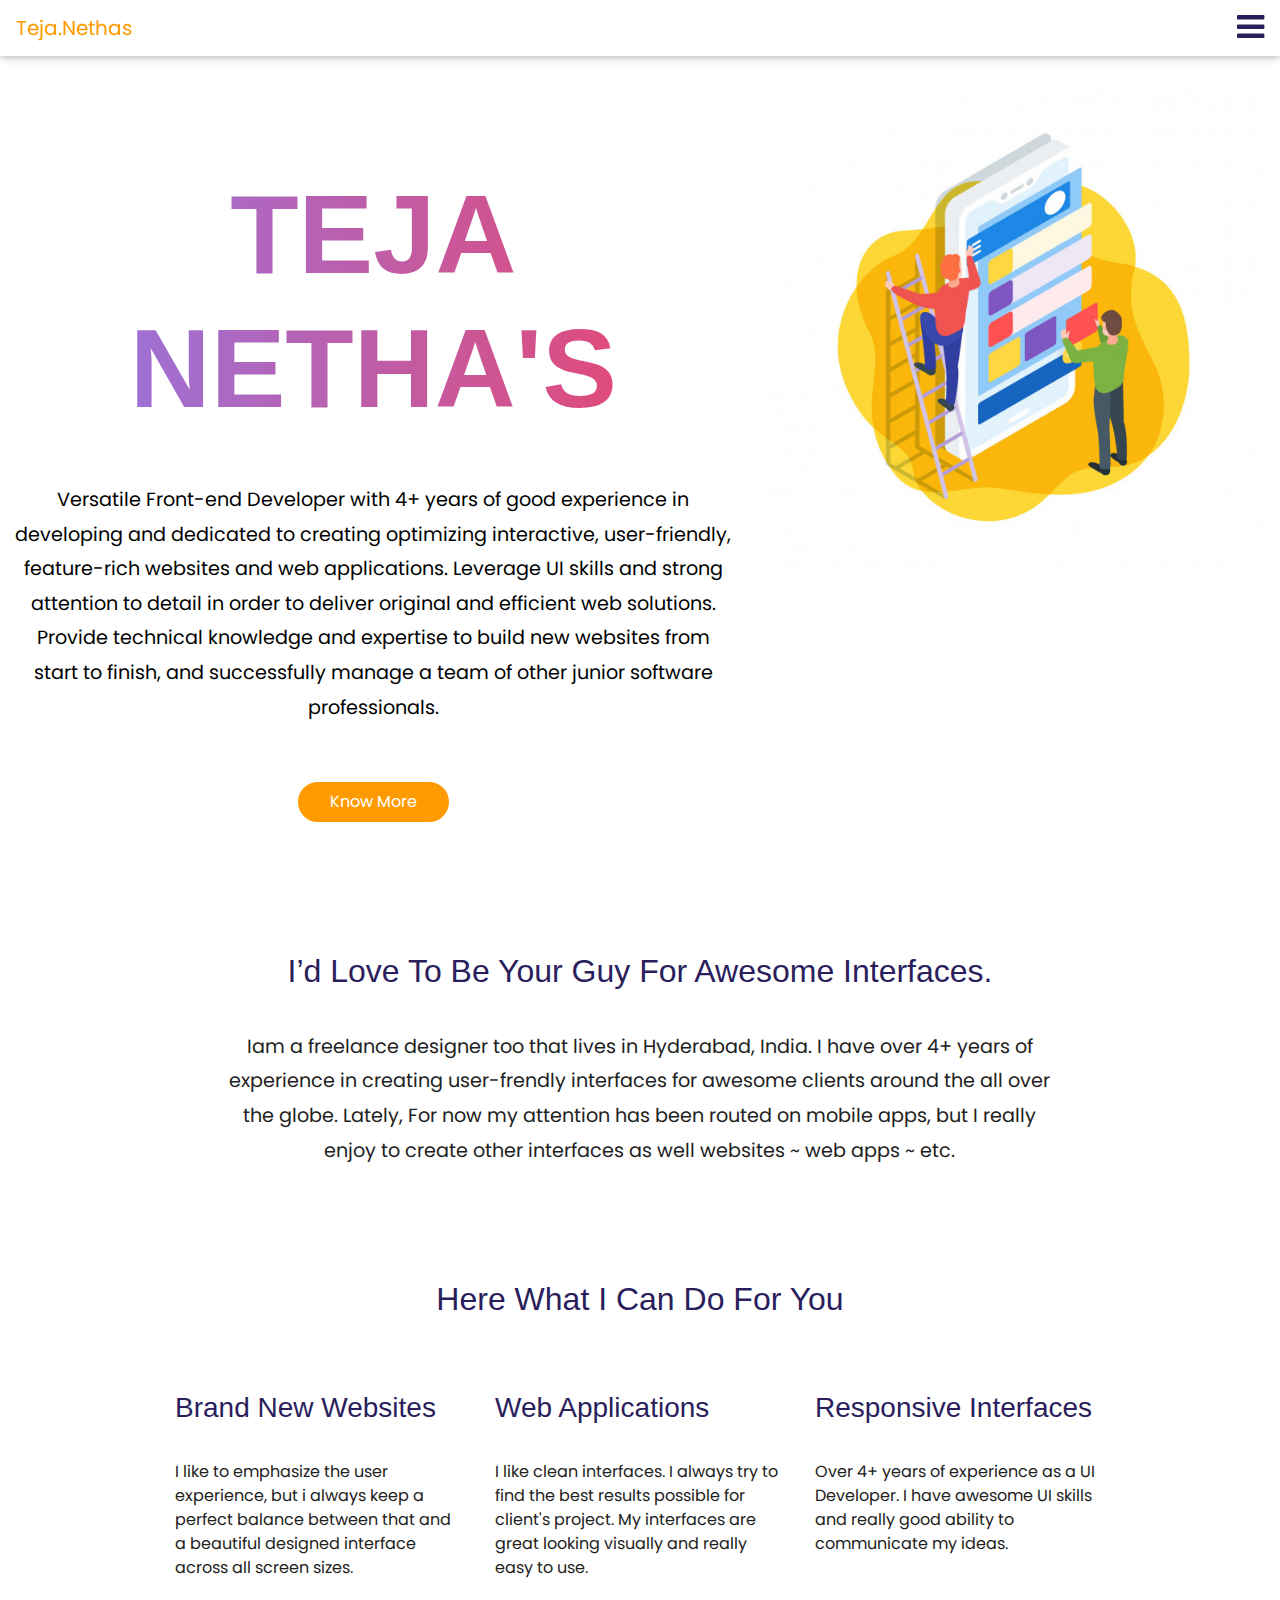
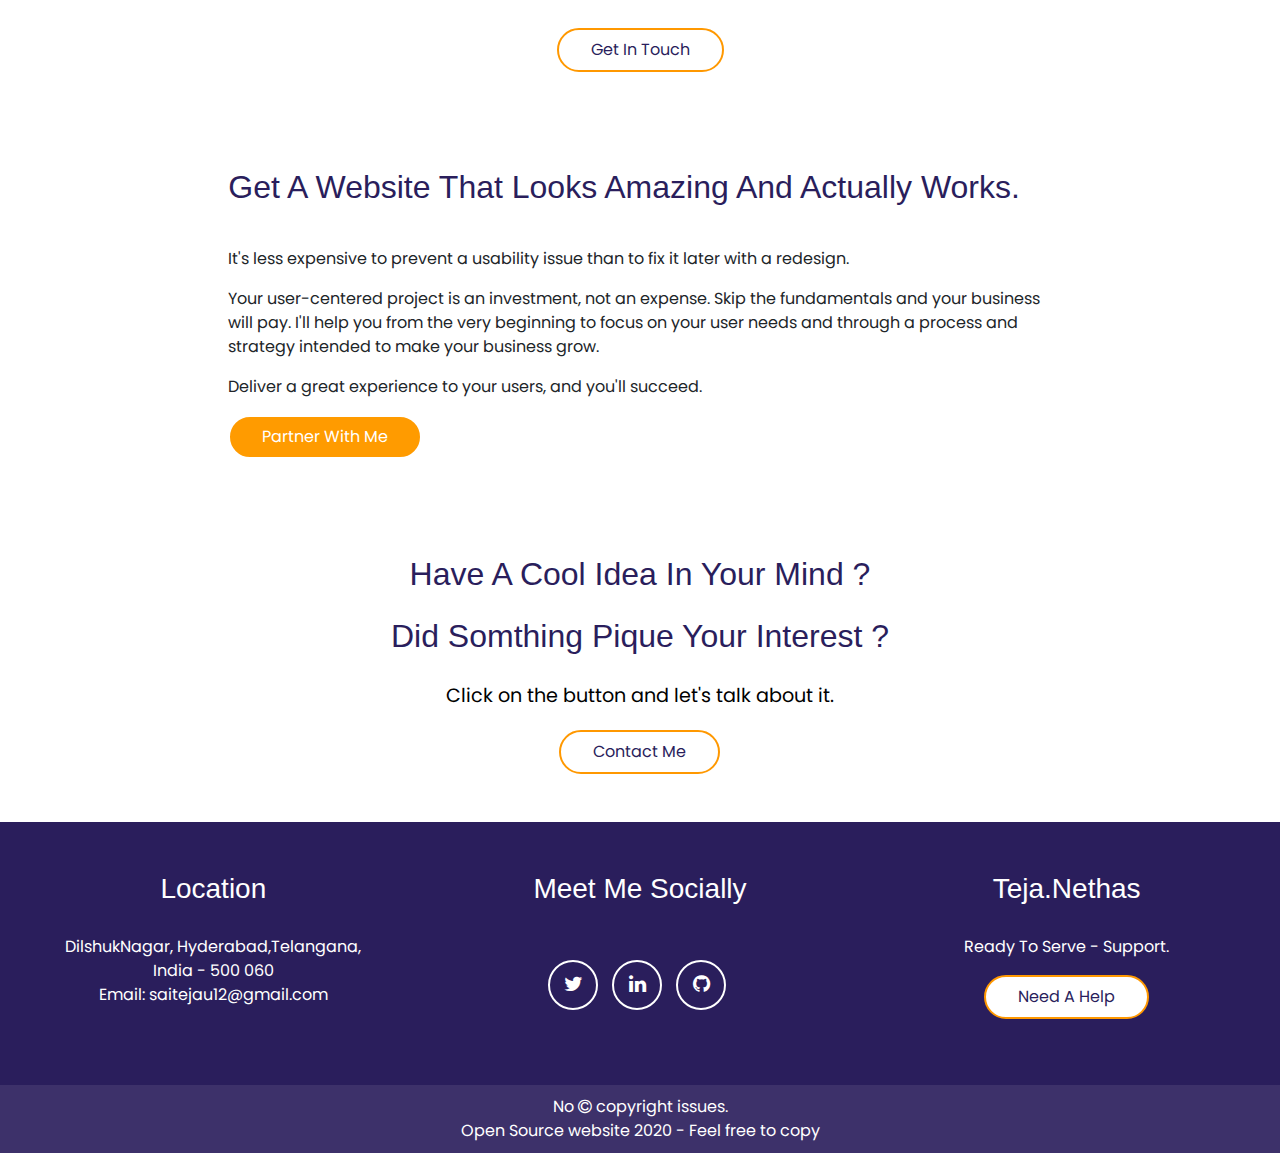
==== commit 05c630ac: "footer copy write" ====
--- a/index.html
+++ b/index.html
@@ -128,7 +128,7 @@
                </div>
                <div class="col-lg-3 col-md-4">
                      <div class="about-me-hding what-to-work-hding text-left">
-                        <h3>Responsive Web Interfaces</h3>
+                        <h3>Responsive Interfaces</h3>
                         <div class="what-to-work-dec">
                            <p>Over 4+ years of experience as a UI Developer. I have awesome UI skills and really good ability to communicate my ideas.</p>
                         </div>
@@ -235,7 +235,8 @@
                <div class="container">
                   <div class="row">
                      <div class="col-lg-12">
-                        <p> Open Source website 2020 - Copy what ever you need.</p>
+			<p>No <span><i class="fa fa-copyright"></i></span> copyright issues.</p>
+                        <p> Open Source website 2020 - Feel free to copy</p>
                      </div>
                   </div>
                </div>
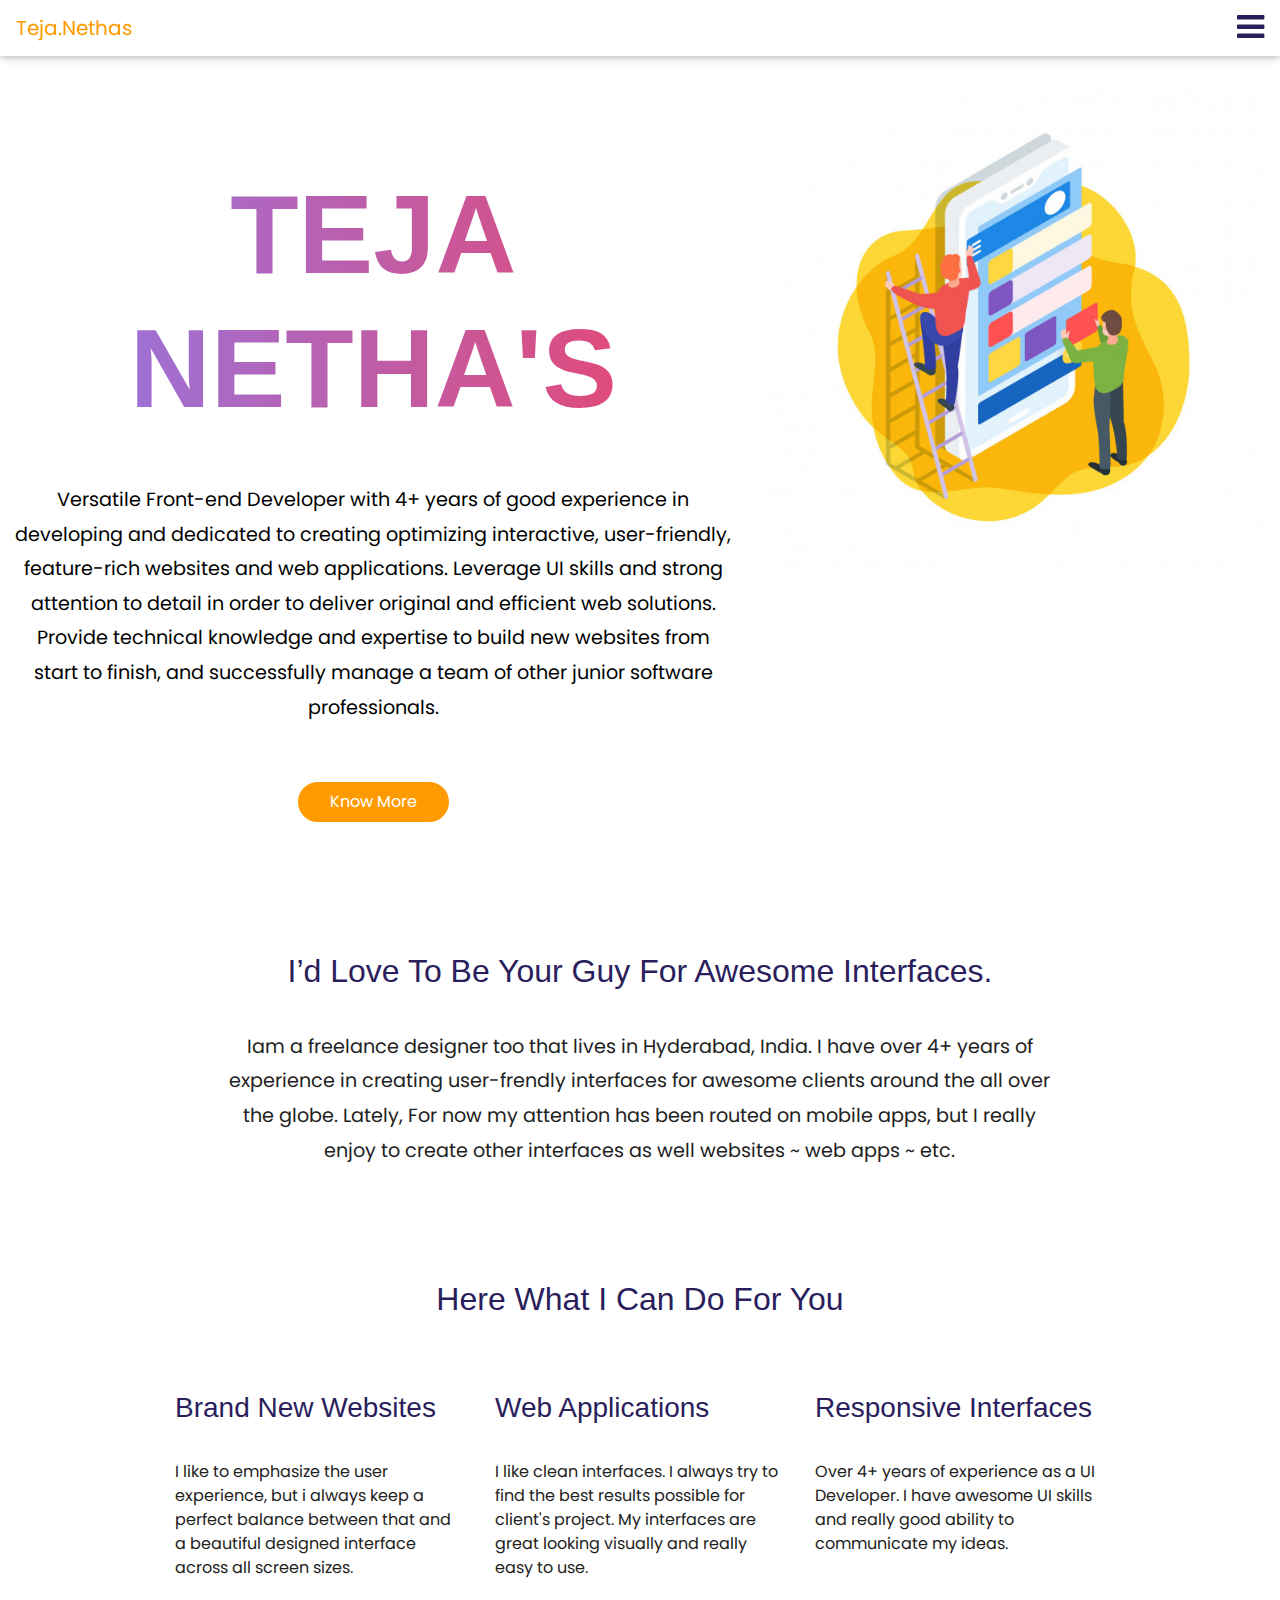
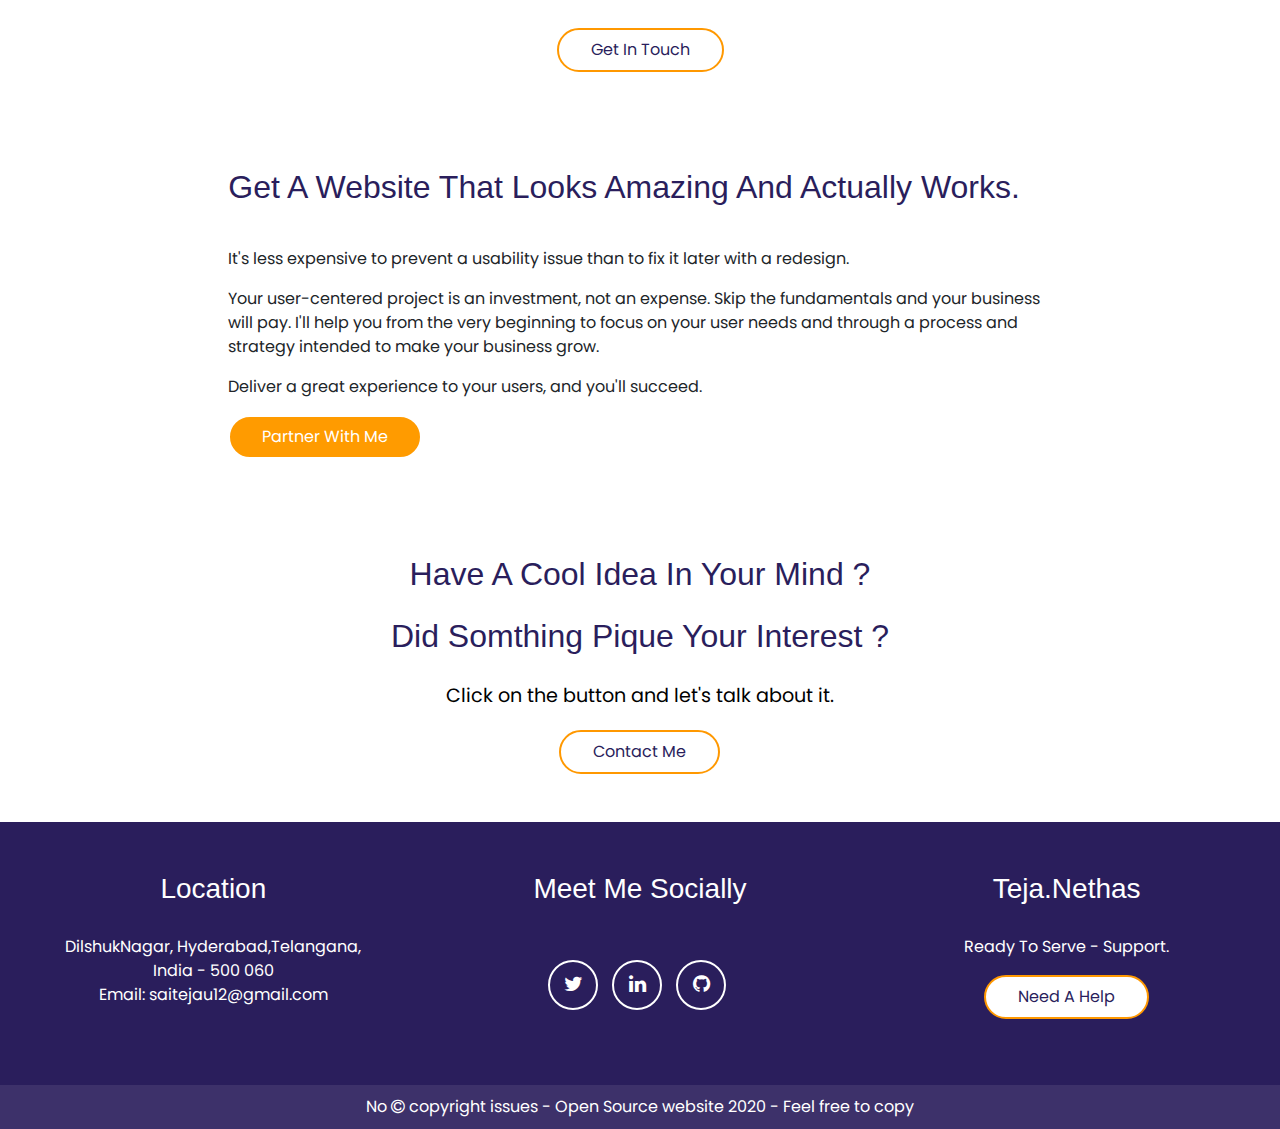
==== commit b34535f9: "updated html file" ====
--- a/index.html
+++ b/index.html
@@ -14,22 +14,16 @@
       <script src="js/popper.min.js"></script>
       <script src="js/tether.min.js"></script>
       <script src="js/bootstrap.min.js"></script>
-  
-      <!-- Global site tag (gtag.js) - Google Analytics -->
-      <script async src="https://www.googletagmanager.com/gtag/js?id=UA-133496301-1"></script>
-      <script>
-  	window.dataLayer = window.dataLayer || [];
- 	function gtag(){dataLayer.push(arguments);}
-	gtag('js', new Date());
-	gtag('config', 'UA-133496301-1');
-      </script> 
+      
    </head>
    <body>
       <header>
          <nav class="navbar navbar-bg  nethas-nav-links fixed-top">
             <a class="navbar-brand xs-nav-brand" href="index.html"><span>Teja.Nethas</span></a>
-            <div class="text-right">
-               <a href="javascript:void(0)" class="side-nav-open"><i class="fa fa-bars banner-icon-color"></i></a>
+            <div class="text-right position-relative">
+                <div class="ripple-btn">
+                </div>
+                <a href="javascript:void(0)" class="side-nav-open"><i class="fa fa-bars banner-icon-color"></i></a>
             </div>
 
          <div id="mySidenav" class="teja-nethas-sidenav open-nav nethas-nav-links">
@@ -235,8 +229,7 @@
                <div class="container">
                   <div class="row">
                      <div class="col-lg-12">
-			<p>No <span><i class="fa fa-copyright"></i></span> copyright issues.</p>
-                        <p> Open Source website 2020 - Feel free to copy</p>
+			<p>No <span><i class="fa fa-copyright"></i></span> copyright issues -  Open Source website 2020 - Feel free to copy</p>
                      </div>
                   </div>
                </div>
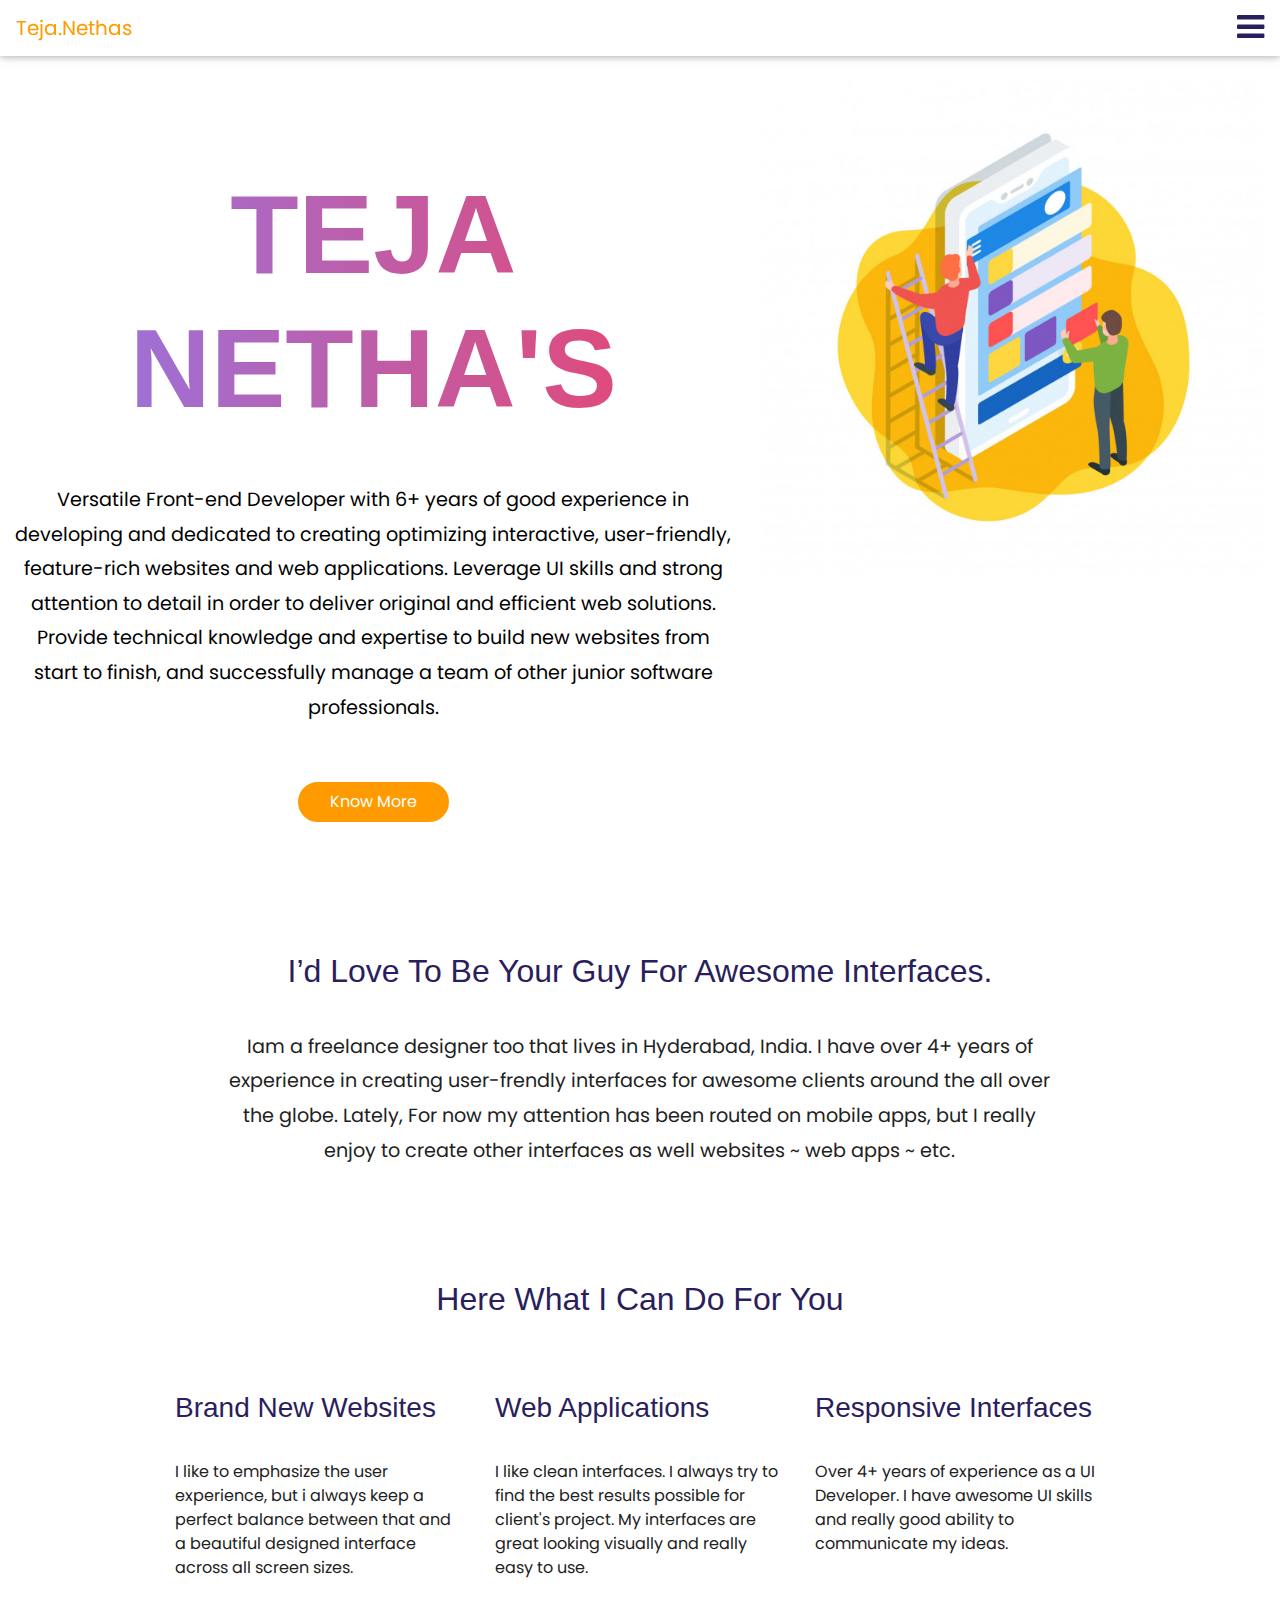
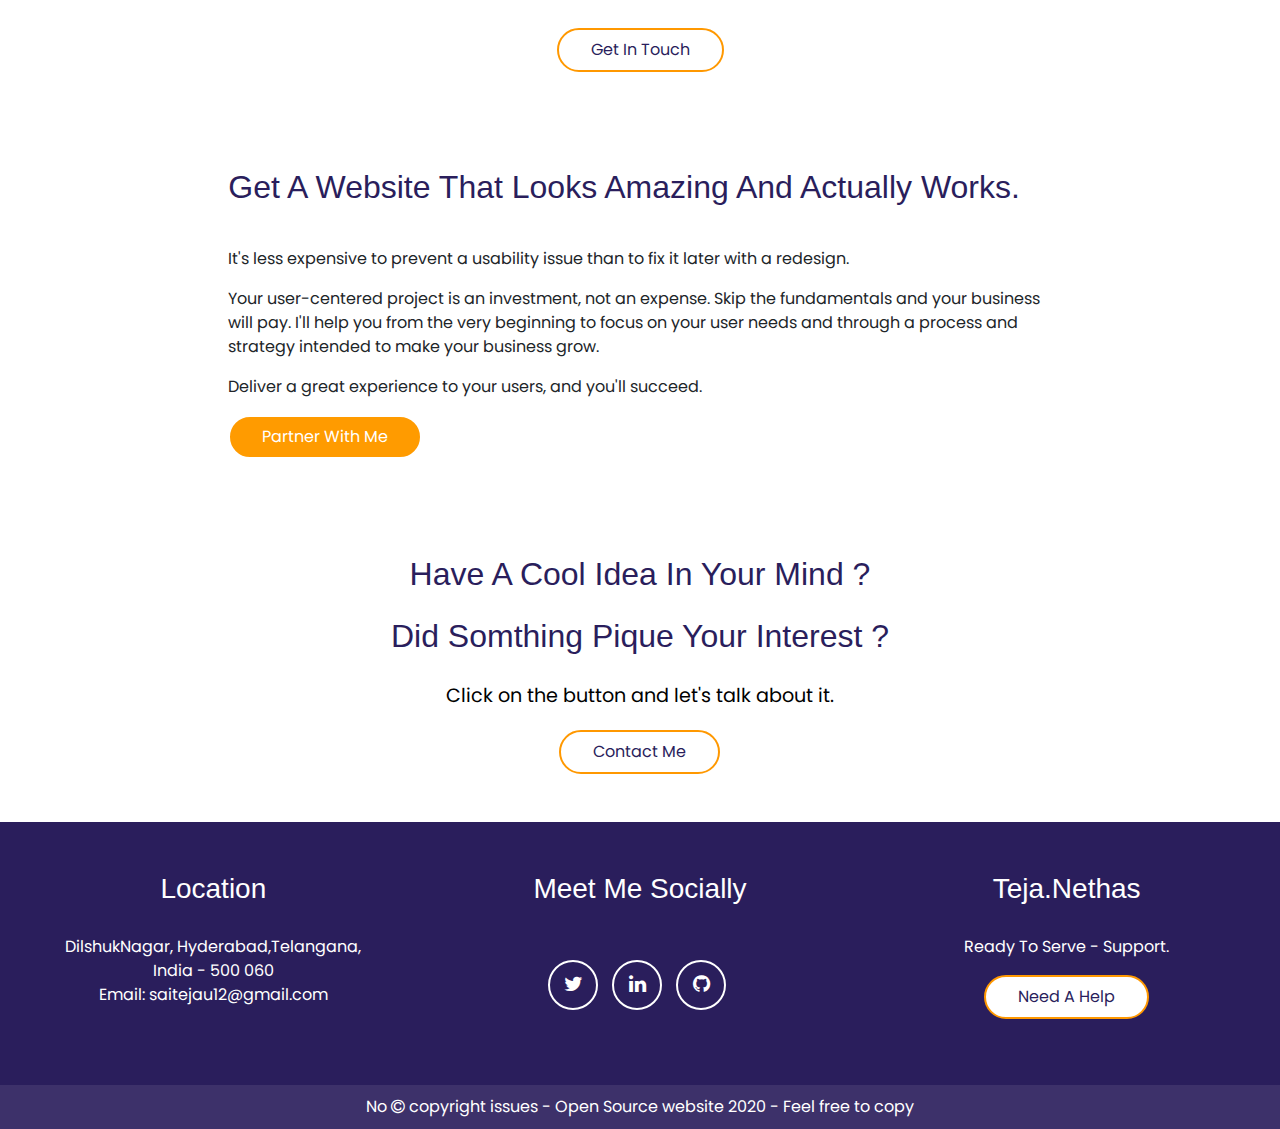
==== commit 95ecb952: "Update index.html" ====
--- a/index.html
+++ b/index.html
@@ -61,7 +61,7 @@
                   <div class="home-hding-sec text-center">
                      <h1>TEJA NETHA'S</h1>
                      <div class="about-me-dec home-author-dec">
-                        <p>Versatile Front-end Developer with 4+ years of good experience in developing and dedicated to creating optimizing interactive, user-friendly, feature-rich websites and web applications. Leverage UI skills and strong attention to detail in order to deliver original and efficient web solutions. Provide technical knowledge and expertise to build new websites from start to finish, and successfully manage a team of other junior software professionals.</p>
+                        <p>Versatile Front-end Developer with 6+ years of good experience in developing and dedicated to creating optimizing interactive, user-friendly, feature-rich websites and web applications. Leverage UI skills and strong attention to detail in order to deliver original and efficient web solutions. Provide technical knowledge and expertise to build new websites from start to finish, and successfully manage a team of other junior software professionals.</p>
                         <div class="btn-for-known"><a class="btn" href="about-me.html">Know More</a></div>
                      </div>
                   </div>
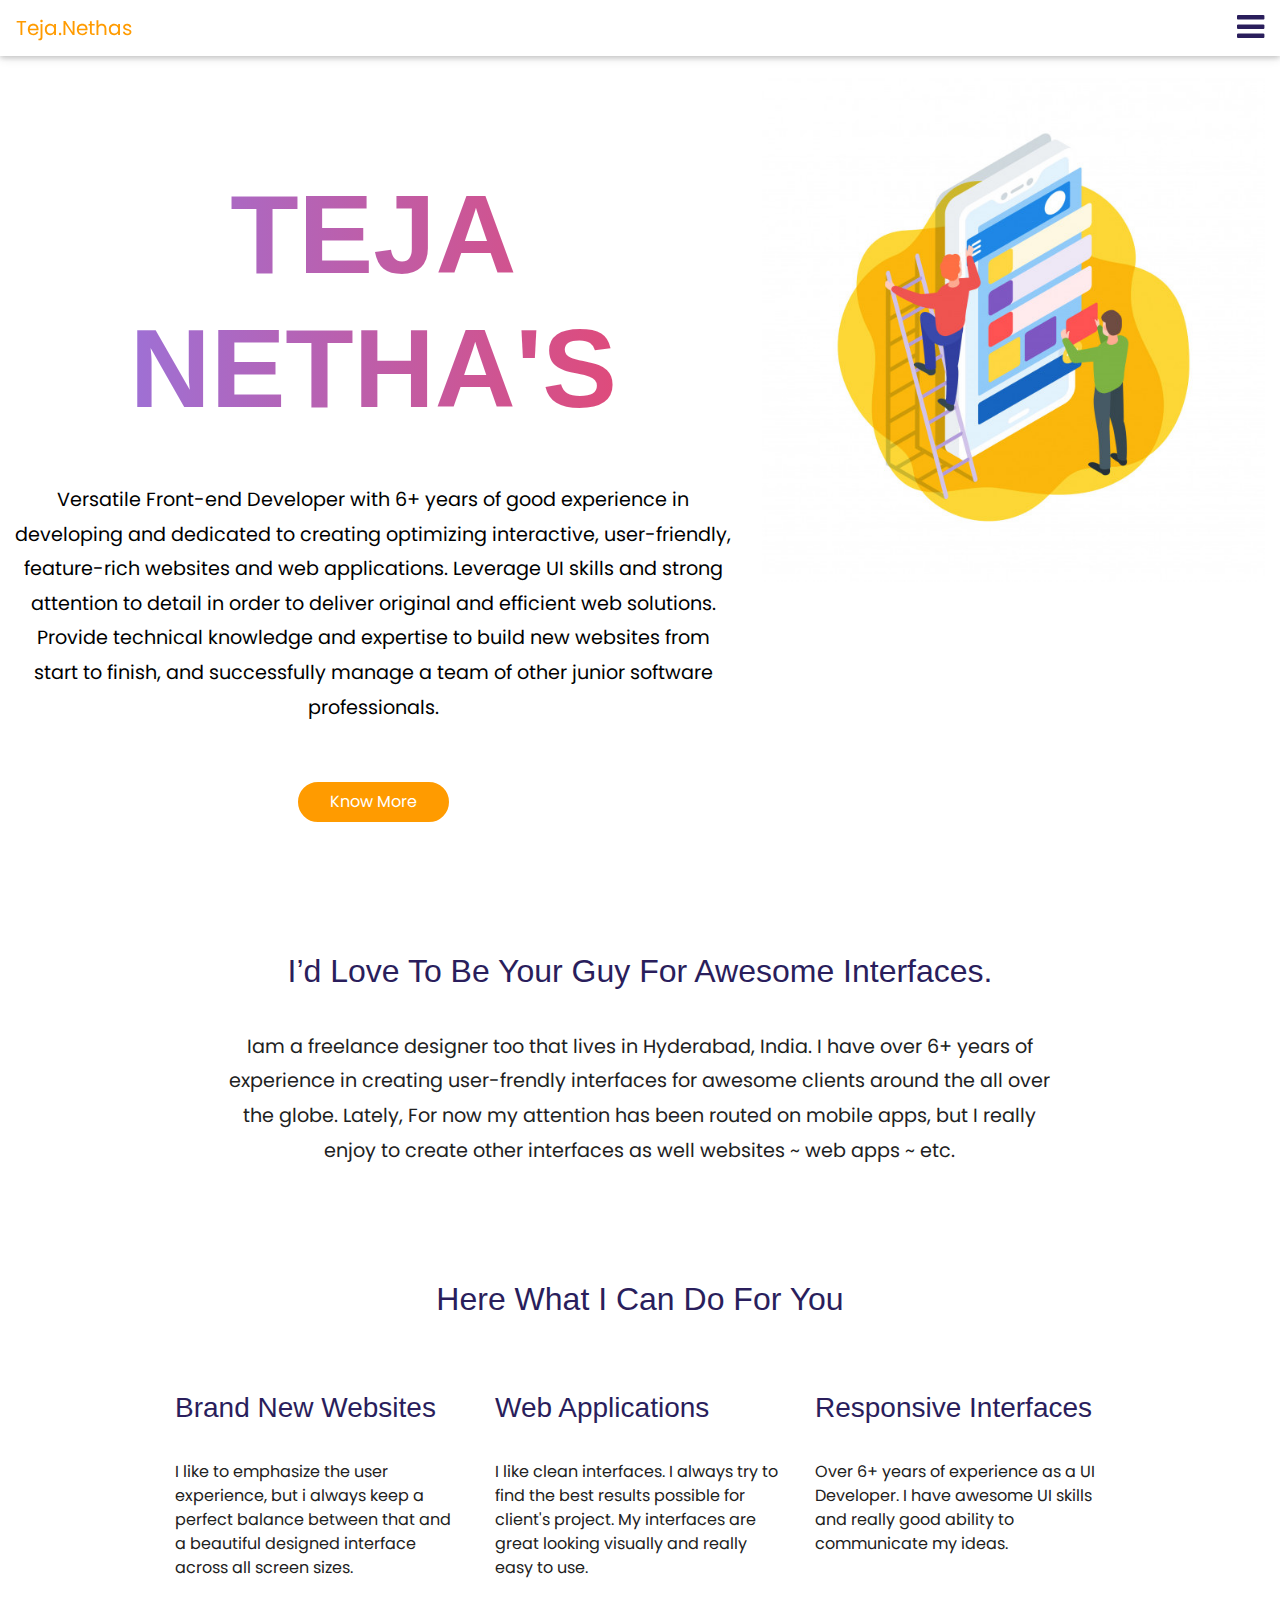
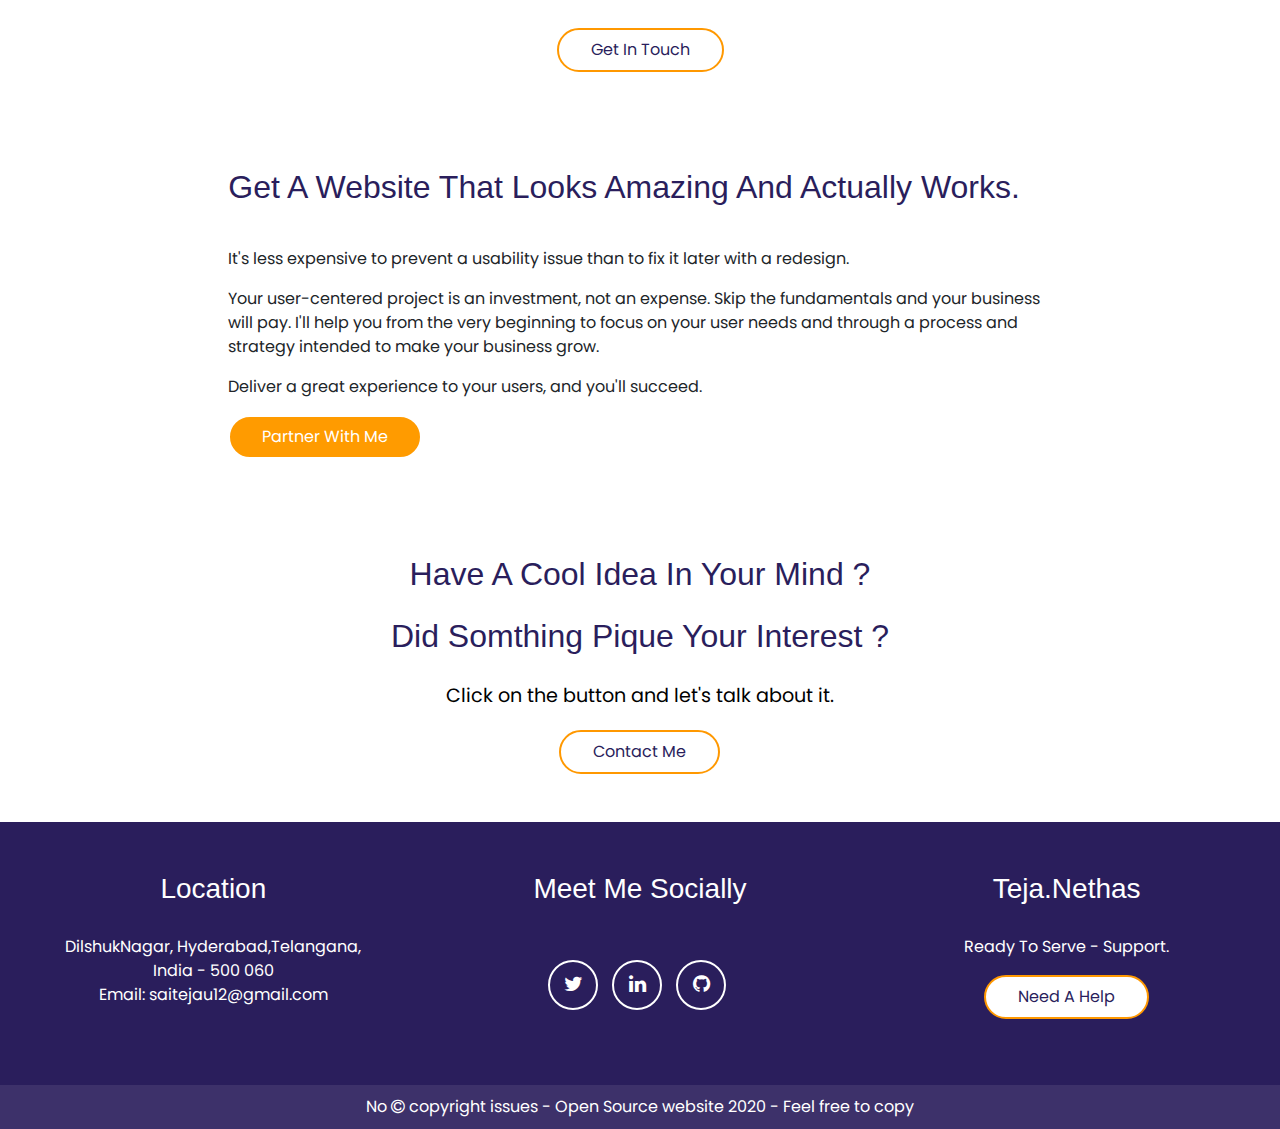
==== commit e273e09a: "Update index.html" ====
--- a/index.html
+++ b/index.html
@@ -87,7 +87,7 @@
                   <div class="text-center">
                      <h2>I’d love to be your guy for awesome interfaces.</h2>
                      <div class="about-me-dec">
-                        <p>Iam a freelance designer too that lives in Hyderabad, India. I have over 4+ years of experience in creating user-frendly interfaces for awesome clients around the all over the globe. Lately, For now my attention has been routed on mobile apps, but I really enjoy to create other interfaces as well websites ~ web apps ~ etc.</p>
+                        <p>Iam a freelance designer too that lives in Hyderabad, India. I have over 6+ years of experience in creating user-frendly interfaces for awesome clients around the all over the globe. Lately, For now my attention has been routed on mobile apps, but I really enjoy to create other interfaces as well websites ~ web apps ~ etc.</p>
                      </div>
                   </div>
                </div>
@@ -124,7 +124,7 @@
                      <div class="about-me-hding what-to-work-hding text-left">
                         <h3>Responsive Interfaces</h3>
                         <div class="what-to-work-dec">
-                           <p>Over 4+ years of experience as a UI Developer. I have awesome UI skills and really good ability to communicate my ideas.</p>
+                           <p>Over 6+ years of experience as a UI Developer. I have awesome UI skills and really good ability to communicate my ideas.</p>
                         </div>
                      </div>
                   </div>
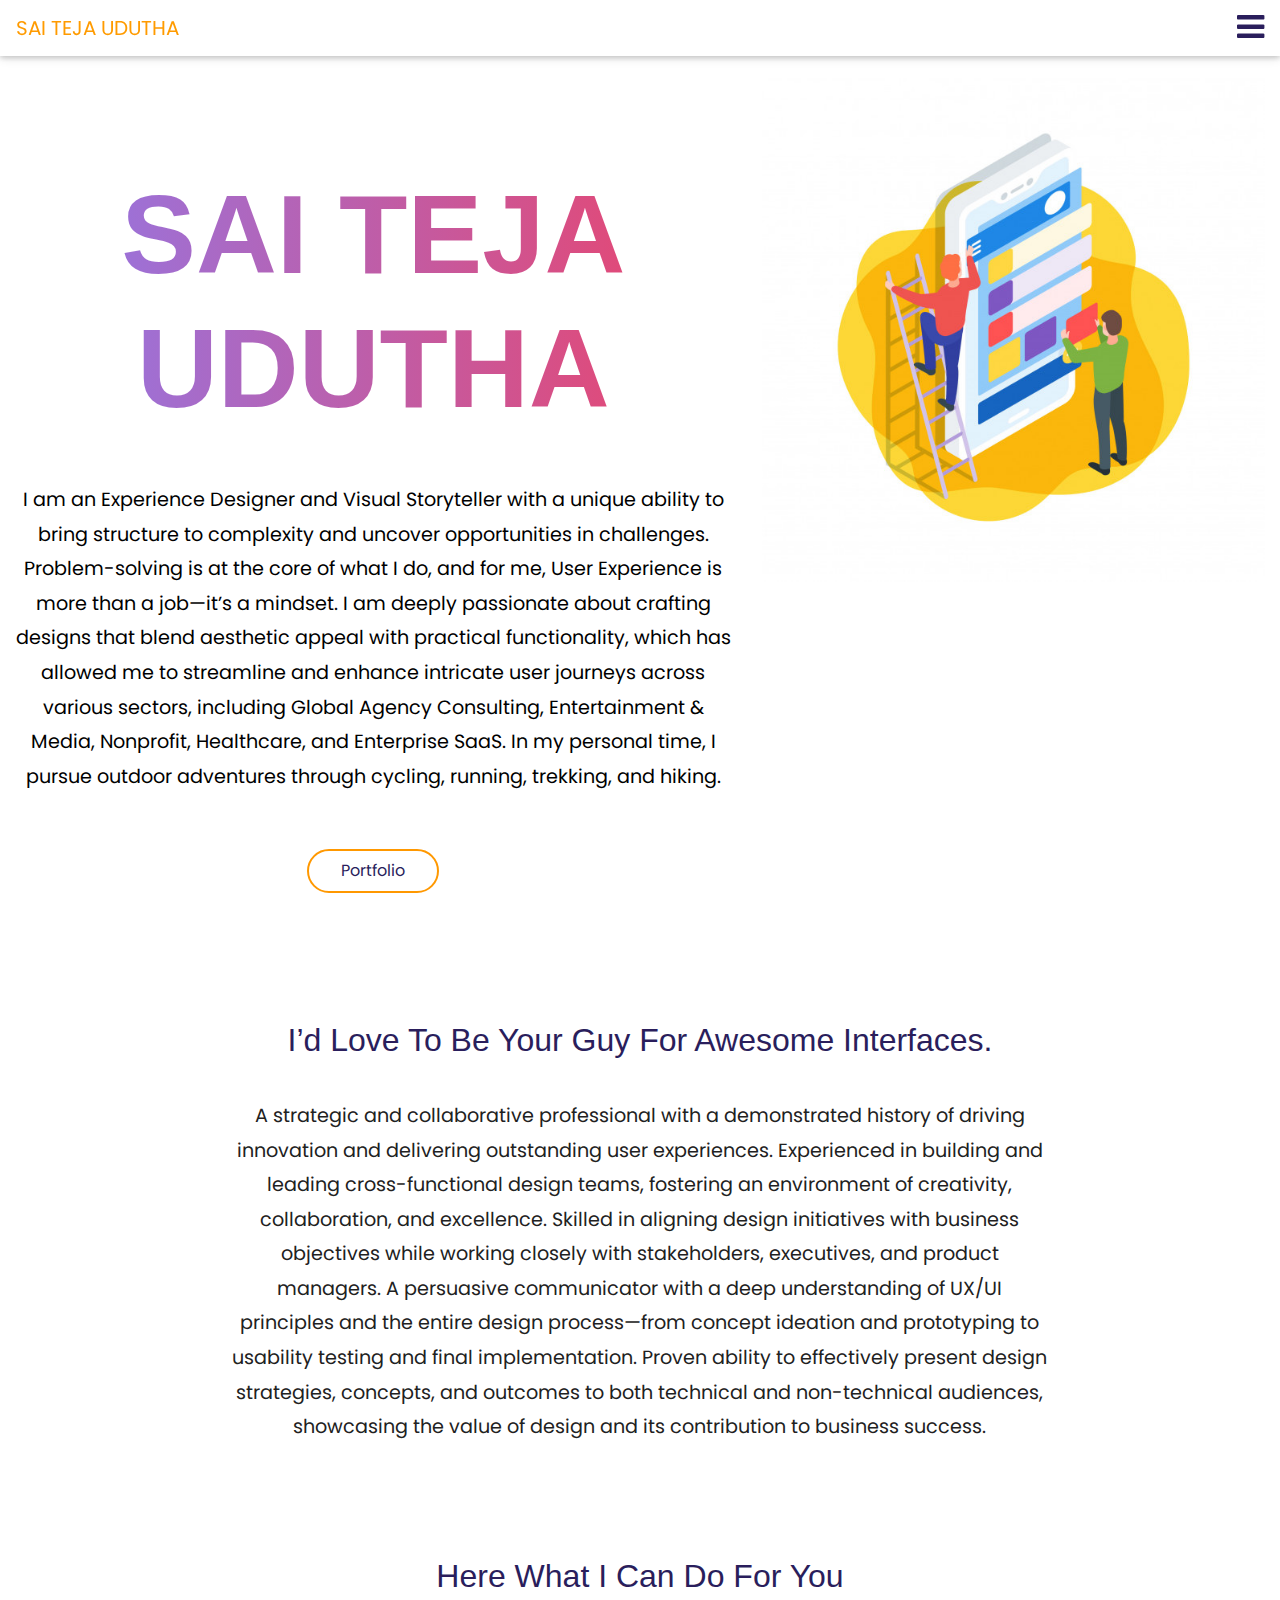
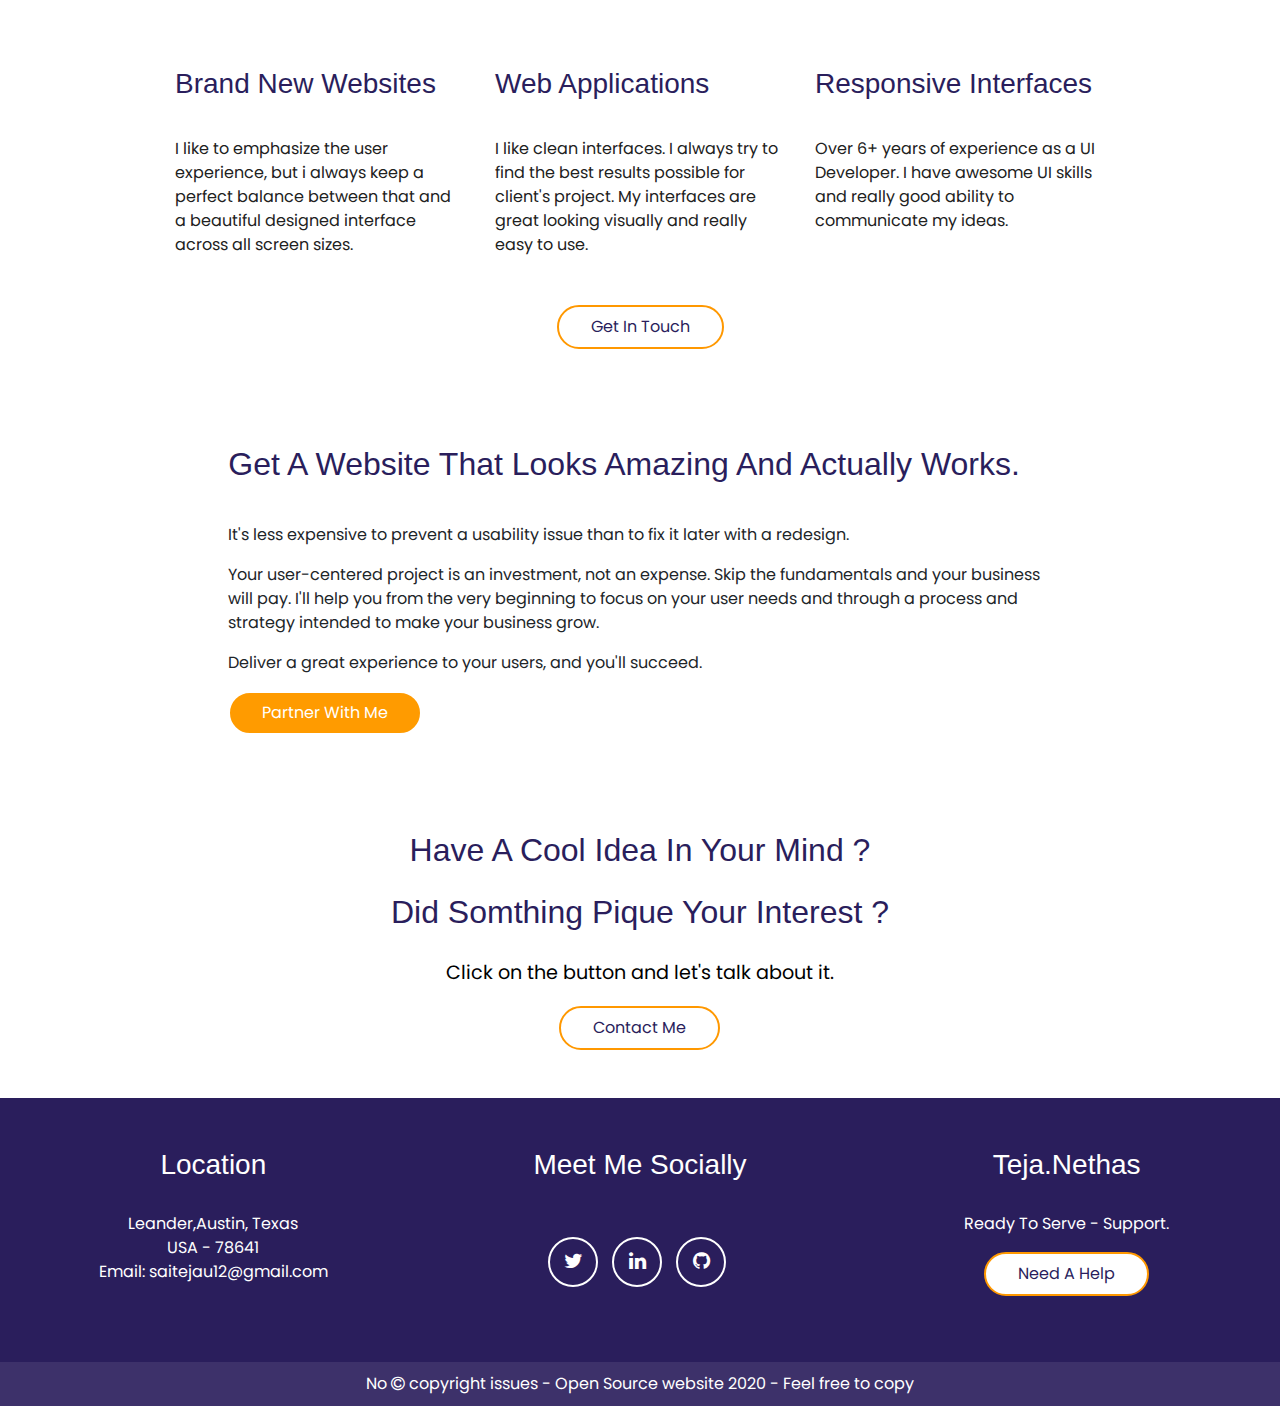
==== commit e55b3e97: "profile name changes" ====
--- a/index.html
+++ b/index.html
@@ -19,7 +19,7 @@
    <body>
       <header>
          <nav class="navbar navbar-bg  nethas-nav-links fixed-top">
-            <a class="navbar-brand xs-nav-brand" href="index.html"><span>Teja.Nethas</span></a>
+            <a class="navbar-brand xs-nav-brand" href="index.html"><span>SAI TEJA UDUTHA</span></a>
             <div class="text-right position-relative">
                 <div class="ripple-btn">
                 </div>
@@ -39,6 +39,9 @@
                   <a class="nav-link" href="portfolio-me.html">Portfolio</a>
                </li>
                <li class="nav-item">
+                  <a class="nav-link" href="experience.html">Experience</a>
+               </li>
+               <li class="nav-item">
                   <a class="nav-link" href="about-me.html">About Me</a>
                </li>
                <li class="nav-item">
@@ -59,10 +62,13 @@
             <div class="row">
                <div class="col-lg-7 col-md-12">
                   <div class="home-hding-sec text-center">
-                     <h1>TEJA NETHA'S</h1>
+                     <h1>SAI TEJA UDUTHA</h1>
                      <div class="about-me-dec home-author-dec">
-                        <p>Versatile Front-end Developer with 6+ years of good experience in developing and dedicated to creating optimizing interactive, user-friendly, feature-rich websites and web applications. Leverage UI skills and strong attention to detail in order to deliver original and efficient web solutions. Provide technical knowledge and expertise to build new websites from start to finish, and successfully manage a team of other junior software professionals.</p>
-                        <div class="btn-for-known"><a class="btn" href="about-me.html">Know More</a></div>
+                        <p>I am an Experience Designer and Visual Storyteller with a unique ability to bring structure to complexity and uncover opportunities in challenges. Problem-solving is at the core of what I do, and for me, User Experience is more than a job—it’s a mindset. I am deeply passionate about crafting designs that blend aesthetic appeal with practical functionality, which has allowed me to streamline and enhance intricate user journeys across various sectors, including Global Agency Consulting, Entertainment & Media, Nonprofit, Healthcare, and Enterprise SaaS. In my personal time, I pursue outdoor adventures through cycling, running, trekking, and hiking.</p>
+                        <div class="d-flex justify-content-center">
+                           <!-- <div class="btn-for-get-in-touch pr-4"><a class="btn" href="about-me.html">About Me</a></div> -->
+                           <div class="btn-for-get-in-touch"><a class="btn" href="portfolio-me.html">Portfolio</a></div>
+                        </div>
                      </div>
                   </div>
                </div>
@@ -87,7 +93,7 @@
                   <div class="text-center">
                      <h2>I’d love to be your guy for awesome interfaces.</h2>
                      <div class="about-me-dec">
-                        <p>Iam a freelance designer too that lives in Hyderabad, India. I have over 6+ years of experience in creating user-frendly interfaces for awesome clients around the all over the globe. Lately, For now my attention has been routed on mobile apps, but I really enjoy to create other interfaces as well websites ~ web apps ~ etc.</p>
+                        <p>A strategic and collaborative professional with a demonstrated history of driving innovation and delivering outstanding user experiences. Experienced in building and leading cross-functional design teams, fostering an environment of creativity, collaboration, and excellence. Skilled in aligning design initiatives with business objectives while working closely with stakeholders, executives, and product managers. A persuasive communicator with a deep understanding of UX/UI principles and the entire design process—from concept ideation and prototyping to usability testing and final implementation. Proven ability to effectively present design strategies, concepts, and outcomes to both technical and non-technical audiences, showcasing the value of design and its contribution to business success.</p>
                      </div>
                   </div>
                </div>
@@ -199,8 +205,8 @@
                   <div class="row">
                      <div class="footer-col col-md-4">
                         <h3>Location</h3>
-                        <p>DilshukNagar, Hyderabad,Telangana,</p>
-                        <p> India - 500 060</p>
+                        <p>Leander,Austin, Texas</p>
+                        <p> USA - 78641</p>
                        	<p>Email: saitejau12@gmail.com</p>
                      </div>
                      <div class="footer-col col-md-4">
